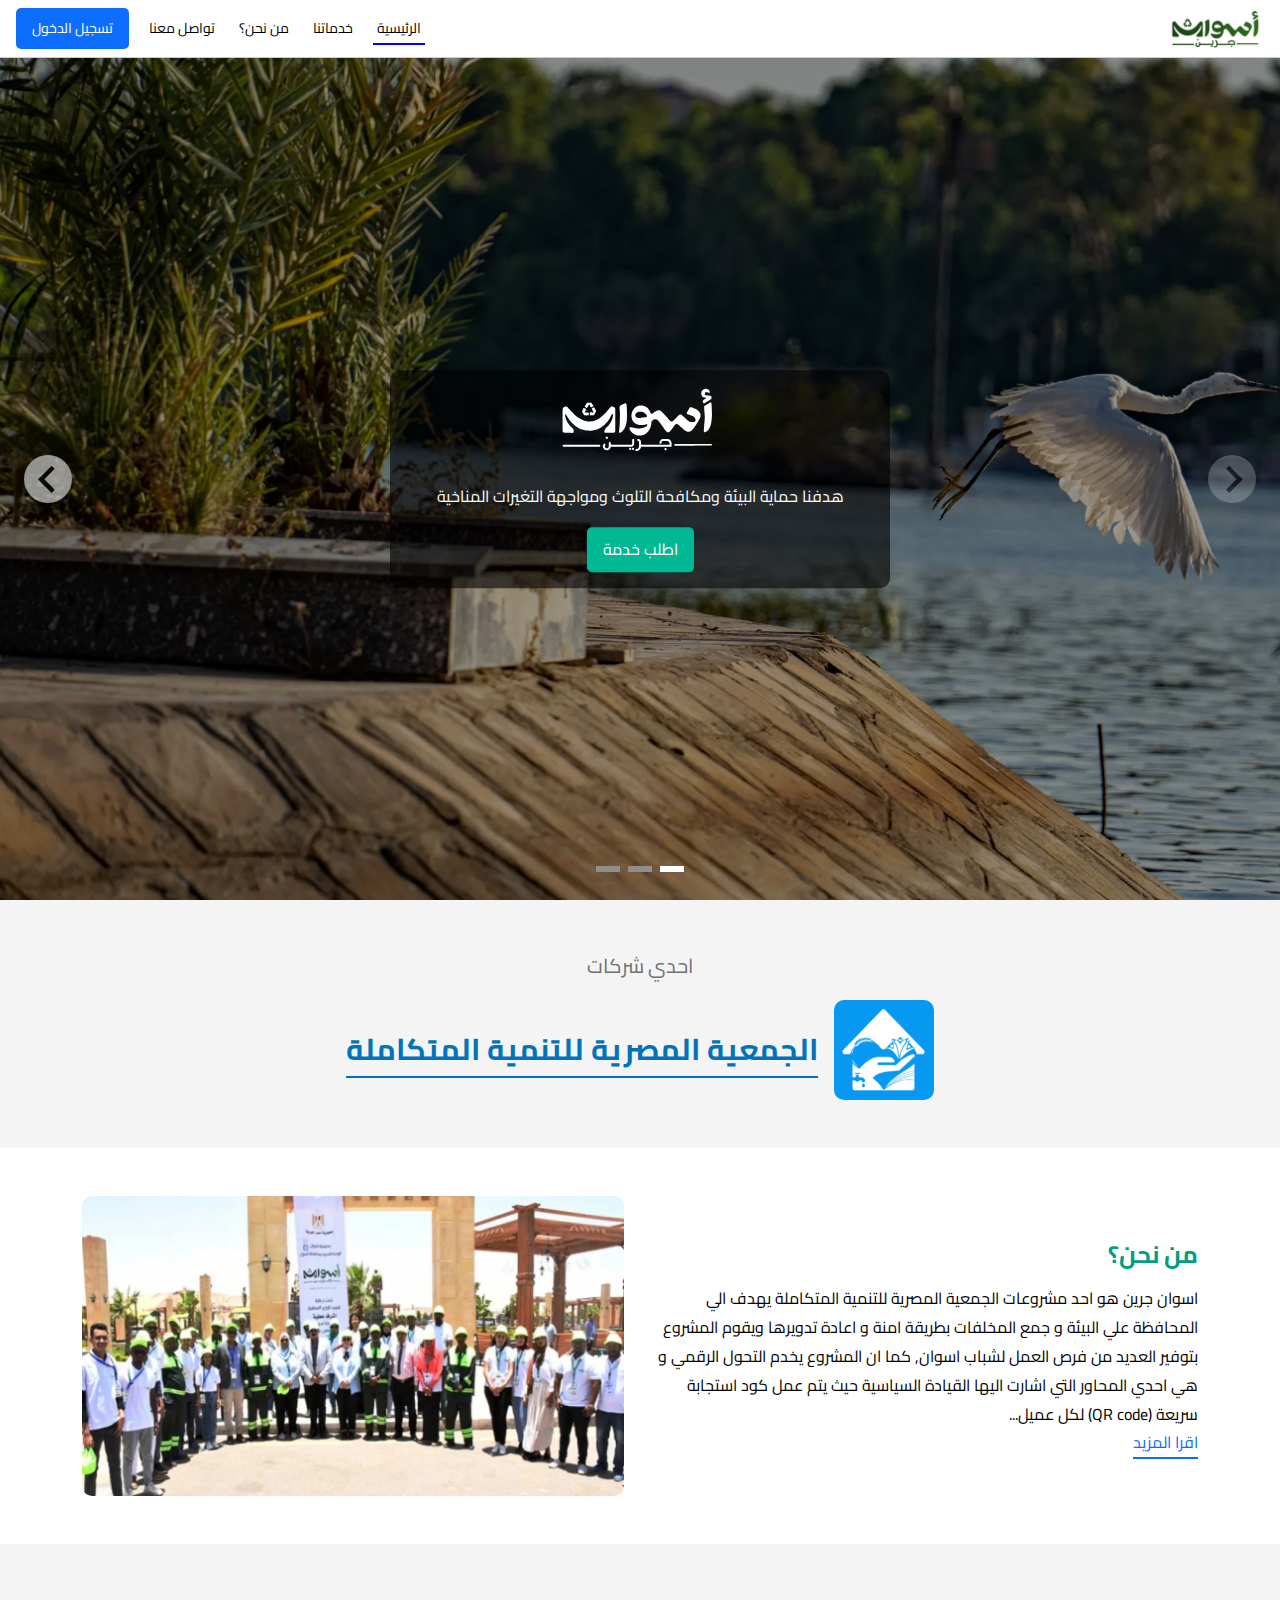
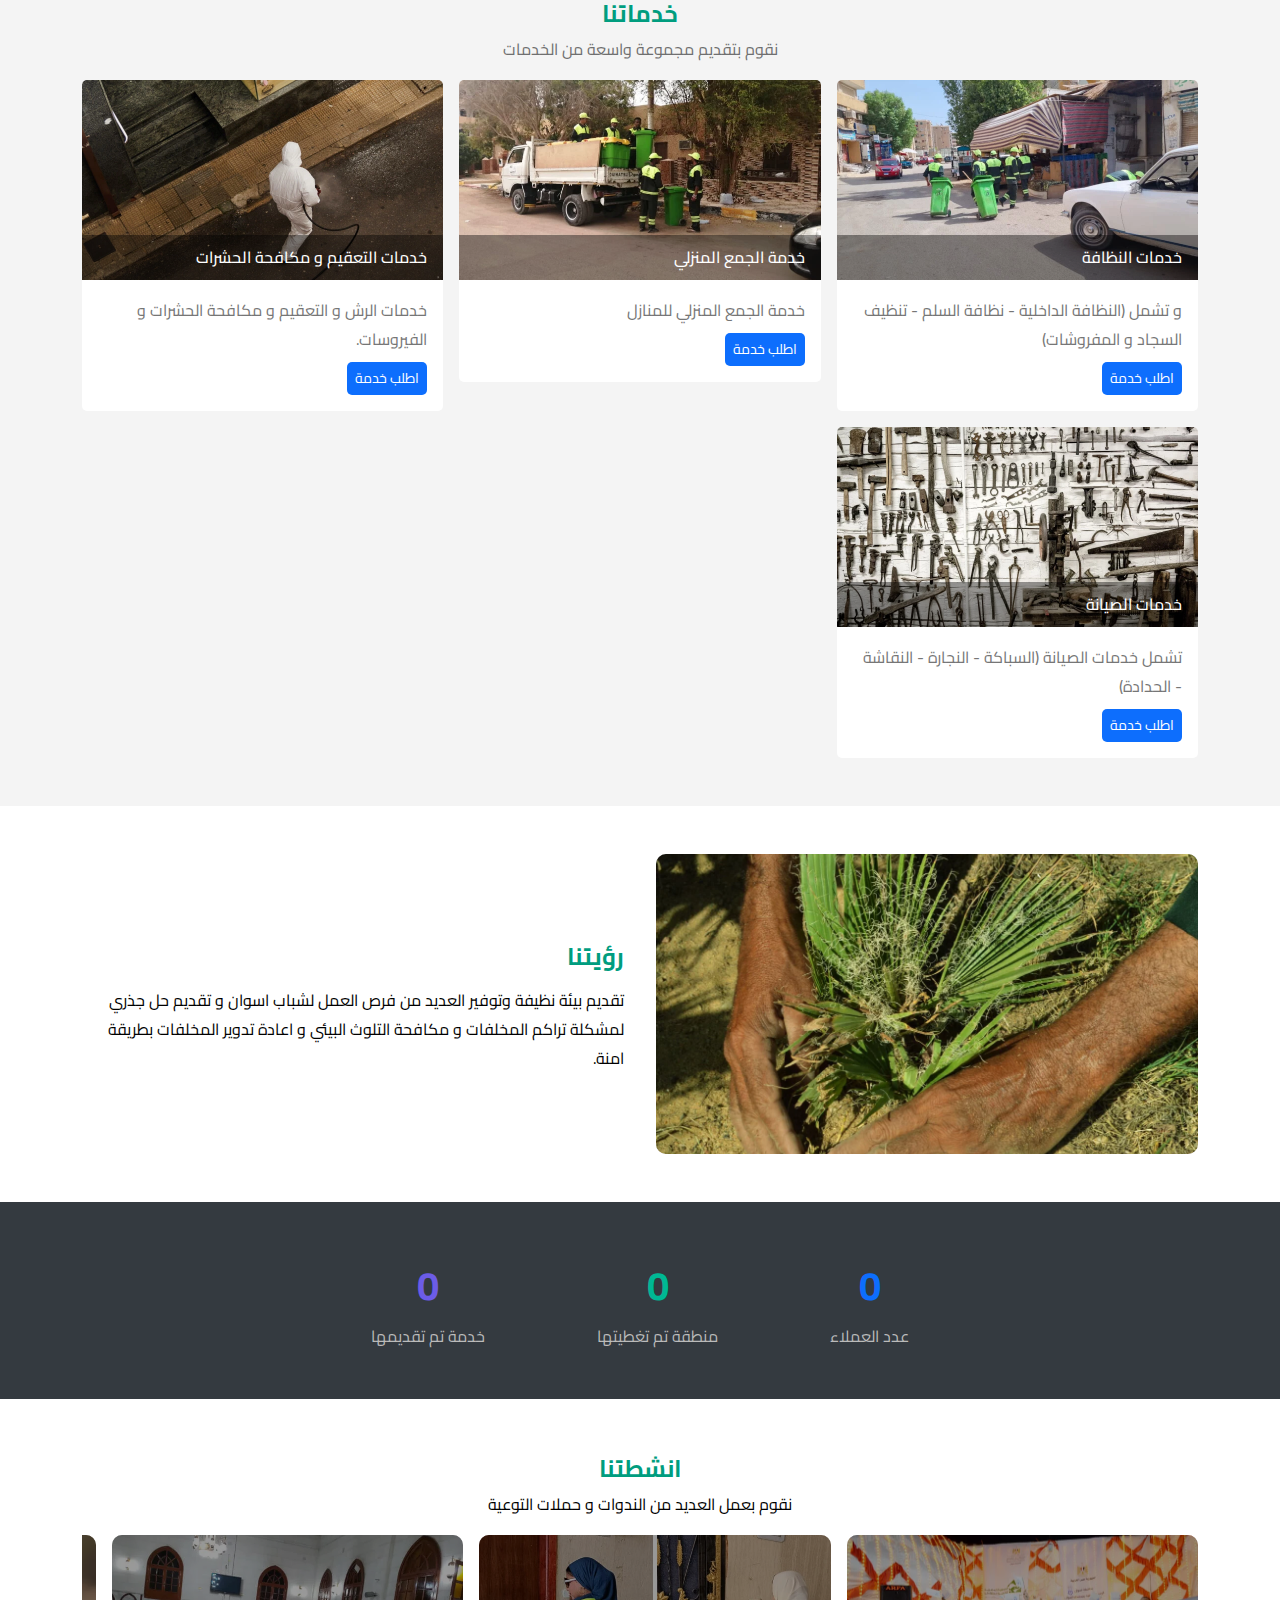
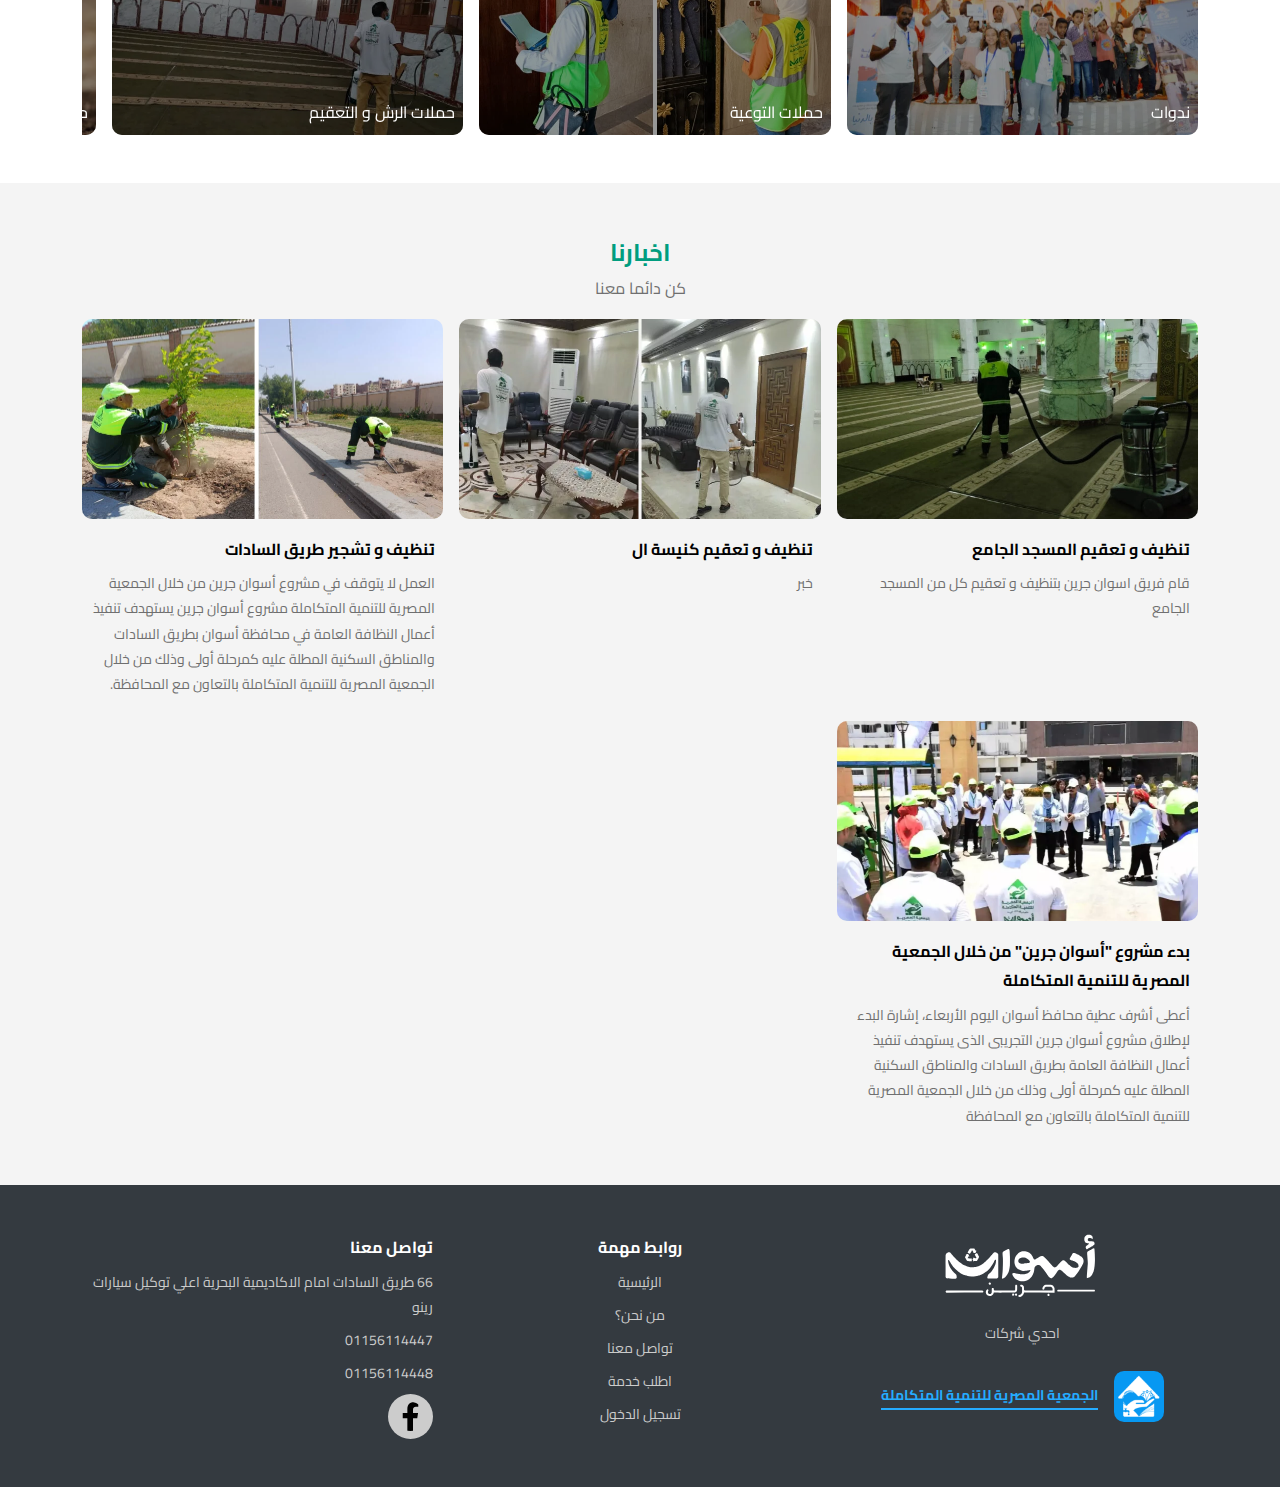
==== index.html @ b1e2aa33 "first version" ====
<!DOCTYPE html>
<html lang="en" dir="rtl">
  <head>
    <meta charset="UTF-8" />
    <meta http-equiv="X-UA-Compatible" content="IE=edge" />
    <meta name="viewport" content="width=device-width, initial-scale=1.0" />
    <meta
      name="description"
      content="احدي مشروعات الجمعية المصرية للخدمات البيئية"
    />
    <title>اسوان جرين | الصفحة الرئيسية</title>

    <link
      rel="apple-touch-icon"
      sizes="180x180"
      href="./assets/images/apple-touch-icon.png"
    />
    <link
      rel="icon"
      type="image/png"
      sizes="32x32"
      href="./assets/images/favicon-32x32.png"
    />
    <link
      rel="icon"
      type="image/png"
      sizes="16x16"
      href="./assets/images/favicon-16x16.png"
    />
    <link rel="stylesheet" href="./stylesheets/vendors/splide-core.min.css" />
    <link rel="stylesheet" href="./stylesheets/index.css" />
  </head>
  <body>
    <header class="navbar">
      <a href="index.html">
        <img class="navbar__logo" src="./assets/images/logo.png" alt="logo" />
      </a>
      <button class="nav-toggler" aria-label="navbar toggler">
        <svg
          class="nav-toggler__icon"
          xmlns="http://www.w3.org/2000/svg"
          viewBox="0 0 24 24"
        >
          <path d="M0 0h24v24H0z" fill="none" />
          <path d="M3 18h18v-2H3v2zm0-5h18v-2H3v2zm0-7v2h18V6H3z" />
        </svg>
      </button>
      <nav class="navbar__nav">
        <button class="nav__close" aria-label="navbar close">
          <svg
            xmlns="http://www.w3.org/2000/svg"
            height="24px"
            viewBox="0 0 24 24"
          >
            <path d="M0 0h24v24H0z" fill="none" />
            <path
              d="M19 6.41L17.59 5 12 10.59 6.41 5 5 6.41 10.59 12 5 17.59 6.41 19 12 13.41 17.59 19 19 17.59 13.41 12z"
            />
          </svg>
        </button>
        <section class="nav__body">
          <a class="navbar__link active" href="./index.html">الرئيسية</a>
          <a class="navbar__link" href="./our-services.html">خدماتنا</a>
          <a class="navbar__link" href="./about-us.html">من نحن؟</a>
          <a class="navbar__link" href="./contact-us.html">تواصل معنا</a>
          <a class="btn btn--blue" href="./login">تسجيل الدخول</a>
        </section>
      </nav>
    </header>

    <div class="preloader">
      <img
        class="preloader__img"
        src="./assets/images/logo--green.svg"
        alt="لوجو اسوان جرين"
      />
      <span class="spinner"></span>
    </div>

    <main class="hero-carousel splide" aria-label="Splide Basic HTML Example">
      <div class="splide__track">
        <ul class="splide__list">
          <li class="splide__slide">
            <section class="hero-carousel__item">
              <div class="overlay"></div>
              <section class="hero-carousel__caption">
                <img
                  class="logo"
                  src="./assets/images/logo.svg"
                  alt="لوجو اسوان جرين"
                />
                <p>
                  هدفنا حماية البيئة ومكافحة التلوث ومواجهة التغيرات المناخية
                </p>
                <a href="./our-services.html" class="btn btn--light-green"
                  >اطلب خدمة</a
                >
              </section>
            </section>
          </li>
          <li class="splide__slide">
            <section class="hero-carousel__item">
              <div class="overlay"></div>
              <section class="hero-carousel__caption">
                <img
                  class="logo"
                  src="./assets/images/logo.svg"
                  alt="لوجو اسوان جرين"
                />
                <p>جمع المخلفات بطريقة امنة و اعادة تدويرها</p>
                <a href="./our-services.html" class="btn btn--light-green"
                  >اطلب خدمة</a
                >
              </section>
            </section>
          </li>
          <li class="splide__slide">
            <section class="hero-carousel__item">
              <div class="overlay"></div>
              <section class="hero-carousel__caption">
                <img
                  class="logo"
                  src="./assets/images/logo.svg"
                  alt="لوجو اسوان جرين"
                />
                <p>حملات التشجير و النظافة العامة للشوارع في المحافظة</p>
                <a href="./our-services.html" class="btn btn--light-green"
                  >اطلب خدمة</a
                >
              </section>
            </section>
          </li>
        </ul>
      </div>
    </main>

    <section class="section section--grey company-owner">
      <span>احدي شركات</span>
      <a class="association" href="https://www.es4id.com/">
        <img
          class="association-logo"
          src="./assets/images/association-logo.png"
          alt="لوجو الجمعية المصرية للتنمية المتكاملة"
        />
        <h2 class="association-link">الجمعية المصرية للتنمية المتكاملة</h2>
      </a>
    </section>

    <section class="section">
      <div class="container section__grid align-start">
        <section>
          <h3 class="section-title">من نحن؟</h3>
          <p class="paragraph-section">
            اسوان جرين هو احد مشروعات الجمعية المصرية للتنمية المتكاملة يهدف الي
            المحافظة علي البيئة و جمع المخلفات بطريقة امنة و اعادة تدويرها ويقوم
            المشروع بتوفير العديد من فرص العمل لشباب اسوان, كما ان المشروع يخدم
            التحول الرقمي و هي احدي المحاور التي اشارت اليها القيادة السياسية
            حيث يتم عمل كود استجابة سريعة (QR code) لكل عميل...
          </p>

          <a class="btn--link btn-underlined--blue" href="./about-us.html"
            >اقرا المزيد</a
          >
        </section>
        <img
          class="about-us__img"
          src="./assets/images/about-us.webp"
          alt="صورة لعمال اسوان جرين"
        />
      </div>
    </section>

    <section class="section section--grey">
      <div class="container text-center">
        <section>
          <h3 class="section-title">خدماتنا</h3>
          <p>نقوم بتقديم مجموعة واسعة من الخدمات</p>
        </section>
        <section class="our-services mt-3">
          <div class="card">
            <div class="card__img-holder">
              <img
                class="card__img"
                src="./assets/images/cleaning-services.webp"
                alt="خدمات النظافة"
              />
              <span class="card__img-caption">خدمات النظافة</span>
            </div>
            <section class="card__body">
              <p class="card__text">
                و تشمل (النظافة الداخلية - نظافة السلم - تنظيف السجاد و
                المفروشات)
              </p>
              <a class="btn--sm btn--blue" href="./our-services.html"
                >اطلب خدمة</a
              >
            </section>
          </div>
          <div class="card">
            <div class="card__img-holder">
              <img
                class="card__img"
                src="./assets/images/house-collecting-service.webp"
                alt="خدمات النظافة"
              />
              <span class="card__img-caption">خدمة الجمع المنزلي</span>
            </div>
            <section class="card__body">
              <p class="card__text">خدمة الجمع المنزلي للمنازل</p>
              <a class="btn--sm btn--blue" href="./our-services.html"
                >اطلب خدمة</a
              >
            </section>
          </div>
          <div class="card">
            <div class="card__img-holder">
              <img
                class="card__img"
                src="./assets/images/disinfecting-services.webp"
                alt="خدمات التعقيم و مكافحة الحشرات"
              />
              <span class="card__img-caption"
                >خدمات التعقيم و مكافحة الحشرات</span
              >
            </div>
            <section class="card__body">
              <p class="card__text">
                خدمات الرش و التعقيم و مكافحة الحشرات و الفيروسات.
              </p>
              <a class="btn--sm btn--blue" href="./our-services.html"
                >اطلب خدمة</a
              >
            </section>
          </div>
          <div class="card">
            <div class="card__img-holder">
              <img
                class="card__img"
                src="./assets/images/maintenance-services.webp"
                alt="خدمات الصيانة"
              />
              <span class="card__img-caption">خدمات الصيانة</span>
            </div>
            <section class="card__body">
              <p class="card__text">
                تشمل خدمات الصيانة (السباكة - النجارة - النقاشة - الحدادة)
              </p>
              <a class="btn--sm btn--blue" href="./our-services.html"
                >اطلب خدمة</a
              >
            </section>
          </div>
        </section>
      </div>
    </section>

    <section class="section">
      <div class="container section__grid align-start">
        <img
          class="our-vision__image"
          src="./assets/images/our-vision.webp"
          alt="رؤيتنا"
        />
        <section>
          <h3 class="section-title">رؤيتنا</h3>
          <p class="paragraph-section">
            تقديم بيئة نظيفة وتوفير العديد من فرص العمل لشباب اسوان و تقديم حل
            جذري لمشكلة تراكم المخلفات و مكافحة التلوث البيئي و اعادة تدوير
            المخلفات بطريقة امنة.
          </p>
        </section>
      </div>
    </section>

    <section class="section stats-section">
      <div class="container stats__body">
        <section class="stats-info">
          <h4 class="stats__number c-blue" data-value="1600">0</h4>
          <span>عدد العملاء</span>
        </section>
        <section class="stats-info">
          <h4 class="stats__number c-light-green" data-value="16">0</h4>
          <span>منطقة تم تغطيتها</span>
        </section>
        <section class="stats-info">
          <h4 class="stats__number c-purple" data-value="34000">0</h4>
          <span>خدمة تم تقديمها</span>
        </section>
      </div>
    </section>

    <section class="section our-activities">
      <div class="container text-center">
        <section>
          <h3 class="section-title">انشطتنا</h3>
          <p>نقوم بعمل العديد من الندوات و حملات التوعية</p>
        </section>
        <section
          class="our-activities__slider splide mt-3"
          aria-label="Splide Basic HTML Example"
        >
          <div class="splide__track">
            <ul class="splide__list">
              <li class="splide__slide">
                <section class="our-activities__item">
                  <div class="overlay"></div>
                  <img
                    src="./assets/images/activity-1.webp"
                    alt="صورة من الندوة"
                  />
                  <p class="our-activities__caption">ندوات</p>
                </section>
              </li>

              <li class="splide__slide">
                <section class="our-activities__item">
                  <div class="overlay"></div>
                  <img
                    src="./assets/images/activity-2.webp"
                    alt="حملات التوعية"
                  />
                  <p class="our-activities__caption">حملات التوعية</p>
                </section>
              </li>
              <li class="splide__slide">
                <section class="our-activities__item">
                  <div class="overlay"></div>
                  <img
                    src="./assets/images/activity-3.webp"
                    alt="حملات الرش و التعقيم"
                  />
                  <p class="our-activities__caption">حملات الرش و التعقيم</p>
                </section>
              </li>
              <li class="splide__slide">
                <section class="our-activities__item">
                  <div class="overlay"></div>
                  <img
                    src="./assets/images/activity-4.webp"
                    alt="صورة لعمال اسوان جرين"
                  />
                  <p class="our-activities__caption">حملات التشجير</p>
                </section>
              </li>
            </ul>
          </div>
        </section>
      </div>
    </section>

    <section class="section section--grey">
      <div class="container text-center">
        <section>
          <h3 class="section-title">اخبارنا</h3>
          <p>كن دائما معنا</p>
        </section>
        <section class="our-news">
          <section class="our-news__item">
            <img
              class="our-news__img"
              src="./assets/images/news-1.webp"
              alt="تنظيف و تعقيم دور العبادة"
            />
            <section class="our-news__body">
              <h4 class="our-news__title">تنظيف و تعقيم المسجد الجامع</h4>
              <p class="our-news__text">
                قام فريق اسوان جرين بتنظيف و تعقيم كل من المسجد الجامع
              </p>
            </section>
          </section>
          <section class="our-news__item">
            <img
              class="our-news__img"
              src="./assets/images/news-2.webp"
              alt=""
            />
            <section class="our-news__body">
              <h4 class="our-news__title">تنظيف و تعقيم كنيسة ال</h4>
              <p class="our-news__text">خبر</p>
            </section>
          </section>
          <section class="our-news__item">
            <img
              class="our-news__img"
              src="./assets/images/news-3.webp"
              alt="تشجير طريق السادات"
            />
            <section class="our-news__body">
              <h4 class="our-news__title">تنظيف و تشجير طريق السادات</h4>
              <p class="our-news__text">
                العمل لا يتوقف في مشروع أسوان جرين من خلال الجمعية المصرية
                للتنمية المتكاملة مشروع أسوان جرين يستهدف تنفيذ أعمال النظافة
                العامة في محافظة أسوان بطريق السادات والمناطق السكنية المطلة
                عليه كمرحلة أولى وذلك من خلال الجمعية المصرية للتنمية المتكاملة
                بالتعاون مع المحافظة.
              </p>
            </section>
          </section>

          <section class="our-news__item">
            <img
              class="our-news__img"
              src="./assets/images/news-4.webp"
              alt=""
            />
            <section class="our-news__body">
              <h4 class="our-news__title">
                بدء مشروع "أسوان جرين" من خلال الجمعية المصرية للتنمية المتكاملة
              </h4>
              <p class="our-news__text">
                أعطى أشرف عطية محافظ أسوان اليوم الأربعاء، إشارة البدء لإطلاق
                مشروع أسوان جرين التجريبى الذى يستهدف تنفيذ أعمال النظافة العامة
                بطريق السادات والمناطق السكنية المطلة عليه كمرحلة أولى وذلك من
                خلال الجمعية المصرية للتنمية المتكاملة بالتعاون مع المحافظة
              </p>
            </section>
          </section>
        </section>
      </div>
    </section>

    <footer class="section footer">
      <div class="footer__section container">
        <section class="footer__column text-center">
          <div>
            <img
              class="logo"
              src="./assets/images/logo.svg"
              alt="لوجو الموقع"
            />
          </div>
          <p>احدي شركات</p>
          <a class="association" href="https://www.es4id.com/">
            <img
              class="association-logo--sm"
              src="./assets/images/association-logo.png"
              alt="association logo"
            />
            <h4 class="association-link footer__association-link">
              الجمعية المصرية للتنمية المتكاملة
            </h4>
          </a>
        </section>

        <section class="footer__column footer__sitemap">
          <h4 class="footer__title">روابط مهمة</h4>
          <a class="sitemap__item" href="./index.html">الرئيسية</a>
          <a class="sitemap__item" href="./about-us.html">من نحن؟</a>
          <a class="sitemap__item" href="./contact-us.html">تواصل معنا</a>
          <a class="sitemap__item" href="./register.html">اطلب خدمة</a>
          <a class="sitemap__item" href="./login">تسجيل الدخول</a>
        </section>

        <section class="footer__column">
          <h4 class="footer__title">تواصل معنا</h4>

          <p>66 طريق السادات امام الاكاديمية البحرية اعلي توكيل سيارات رينو</p>
          <p>01156114447</p>
          <p>01156114448</p>
          <section class="flex gap-3">
            <a href="https://web.facebook.com/es4id" aria-label="صفحة الفيسبوك"
              ><img
                class="footer__social-icon"
                src="./assets/icons/facebook-f.svg"
                alt="لينك صفحة الفيس"
            /></a>
          </section>
        </section>
      </div>
    </footer>

    <script defer type="module" src="./scripts/splide.min.js"></script>
    <script defer type="module" src="./scripts/main.js"></script>
    <script defer src="./scripts/global.js"></script>
  </body>
</html>
---- stylesheets/index.css ----
/*! normalize.css v8.0.1 | MIT License | github.com/necolas/normalize.css */html{line-height:1.15;-webkit-text-size-adjust:100%}body{margin:0}main{display:block}h1{font-size:2em;margin:0.67em 0}hr{-webkit-box-sizing:content-box;box-sizing:content-box;height:0;overflow:visible}pre{font-family:monospace,monospace;font-size:1em}a{background-color:transparent}abbr[title]{border-bottom:none;text-decoration:underline;-webkit-text-decoration:underline dotted;text-decoration:underline dotted}b,strong{font-weight:bolder}code,kbd,samp{font-family:monospace,monospace;font-size:1em}small{font-size:80%}sub,sup{font-size:75%;line-height:0;position:relative;vertical-align:baseline}sub{bottom:-0.25em}sup{top:-0.5em}img{border-style:none}button,input,optgroup,select,textarea{font-family:inherit;font-size:100%;line-height:1.15;margin:0}button,input{overflow:visible}button,select{text-transform:none}[type=button],[type=reset],[type=submit],button{-webkit-appearance:button}[type=button]::-moz-focus-inner,[type=reset]::-moz-focus-inner,[type=submit]::-moz-focus-inner,button::-moz-focus-inner{border-style:none;padding:0}[type=button]:-moz-focusring,[type=reset]:-moz-focusring,[type=submit]:-moz-focusring,button:-moz-focusring{outline:1px dotted ButtonText}fieldset{padding:0.35em 0.75em 0.625em}legend{-webkit-box-sizing:border-box;box-sizing:border-box;color:inherit;display:table;max-width:100%;padding:0;white-space:normal}progress{vertical-align:baseline}textarea{overflow:auto}[type=checkbox],[type=radio]{-webkit-box-sizing:border-box;box-sizing:border-box;padding:0}[type=number]::-webkit-inner-spin-button,[type=number]::-webkit-outer-spin-button{height:auto}[type=search]{-webkit-appearance:textfield;outline-offset:-2px}[type=search]::-webkit-search-decoration{-webkit-appearance:none}::-webkit-file-upload-button{-webkit-appearance:button;font:inherit}details{display:block}summary{display:list-item}template{display:none}[hidden]{display:none}@font-face{font-family:"Cairo";src:url("../../assets/fonts/Cairo-Regular.ttf");font-weight:400;font-display:swap}@font-face{font-family:"Cairo";src:url("../../assets/fonts/Cairo-Medium.ttf");font-weight:500;font-display:swap}@font-face{font-family:"Cairo";src:url("../../assets/fonts/Cairo-Bold.ttf");font-weight:700;font-display:swap}:root{--s1:0.25rem;--s2:0.5rem;--s3:1rem;--s4:1.5rem;--s5:2rem;--s6:3rem;--bRadius1:5px;--bRadius2:10px;--fs1:12px;--fs2:14px;--fs3:16px;--fs4:20px;--fs5:24px;--fs6:32px;--borderColor:#d9d9d9;--lineColor:#e8e8e8;--secondary:#767676;--grey-100:#f4f4f4;--grey-200:#e8e8e8;--grey-400:#bbb;--light-green:#00b894;--green:#2f6a20;--green-disabled:#80dbc9;--warning:#ffc107;--red:#dc3545;--blue:#0d6efd;--blue-disabled:#81b2f9;--purple:#6c5ce7;--light-blue:#ddebff;--foreground:#fff;--dark:#343a40;--box-shadow1:rgba(50,50,93,0.25) 0px 2px 5px -1px,rgba(0,0,0,0.3) 0px 1px 3px -1px}*{padding:0;margin:0;-webkit-box-sizing:border-box;box-sizing:border-box;font-family:"Cairo",sans-serif;scroll-behavior:smooth}html{line-height:1.8}body{background-color:#f5f5f5}input,select,textarea{padding:var(--s2);font-size:var(--fs3);border:1px solid var(--borderColor);border-radius:var(--bRadius1);resize:none;color:inherit}select{padding:0}select:focus-visible{outline:none}button{border:none;background-color:inherit}button:focus,input:focus{outline:none;-webkit-box-shadow:rgba(3,214,107,0.3) 0px 0px 0px 2px;box-shadow:rgba(3,214,107,0.3) 0px 0px 0px 2px}button:not(:disabled){cursor:pointer}a{display:inline-block;color:inherit;text-decoration:none}ul{list-style:none}ol{padding-left:30px;padding-right:30px}svg{vertical-align:middle;pointer-events:none}img{vertical-align:bottom;width:100%;height:100%;-o-object-fit:cover;object-fit:cover}.navbar{display:-webkit-box;display:-ms-flexbox;display:flex;-webkit-box-pack:justify;-ms-flex-pack:justify;justify-content:space-between;-webkit-box-align:center;-ms-flex-align:center;align-items:center;padding:var(--s2) var(--s3);border-bottom:1px solid #ccc;background-color:#fff;font-size:var(--fs2)}.navbar__logo{width:96px;height:40px;vertical-align:bottom}.nav-toggler{display:none;width:36px}.nav__body{display:-webkit-box;display:-ms-flexbox;display:flex;-webkit-box-align:center;-ms-flex-align:center;align-items:center;gap:var(--s3)}.nav__close{display:none;width:100%;text-align:left}.navbar__link{position:relative;padding:var(--s1)}.navbar__link:after{content:"";position:absolute;bottom:0;right:0;width:0;height:2px;background-color:blue;-webkit-transition:all 0.35s;transition:all 0.35s}.navbar__link.active:after,.navbar__link:hover:after{width:100%}@media (max-width:767px){.nav-toggler{display:block}}.btn{padding:var(--s2) var(--s3);border-radius:var(--bRadius1)}.btn--sm{padding:var(--s1) var(--s2);border-radius:var(--bRadius1);font-size:var(--fs2)}.btn--secondary{background-color:var(--grey-200);color:var(--secondary)}.btn--light-green{background-color:var(--light-green);color:#fff}.btn--green{background-color:var(--green);color:#fff}.btn--green.btn--loading{opacity:0.5}.btn--green-disabled{background-color:var(--green-disabled)}.btn--blue{background-color:var(--blue);color:#fff}.btn--blue-disabled{background-color:var(--blue-disabled);color:#fff}.btn-underlined--blue{border-bottom:2px solid var(--blue);color:var(--blue)}.btn--link{color:var(--blue)}.btn-link--sec{color:var(--secondary);padding-bottom:var(--s2)}.container,.container-fluid,.container-lg,.container-md,.container-sm,.container-xl,.container-xxl{width:100%;padding-right:var(--bs-gutter-x,0.75rem);padding-left:var(--bs-gutter-x,0.75rem);margin-right:auto;margin-left:auto}@media (min-width:576px){.container,.container-sm{max-width:540px}}@media (min-width:768px){.container,.container-md,.container-sm{max-width:720px}}@media (min-width:992px){.container,.container-lg,.container-md,.container-sm{max-width:960px}}@media (min-width:1200px){.container,.container-lg,.container-md,.container-sm,.container-xl{max-width:1140px}}@media (min-width:1400px){.container,.container-lg,.container-md,.container-sm,.container-xl,.container-xxl{max-width:1320px}}.card{overflow:hidden;border-radius:var(--bRadius1);background-color:#fff;text-align:right}.card__img-holder{position:relative;height:200px}.card__img{position:absolute;width:100%;height:100%}.card__img-caption{position:absolute;bottom:0;left:0;width:100%;padding:var(--s2) var(--s3);background-color:rgba(0,0,0,0.4);color:#fff;font-size:var(--fs3);font-weight:500}.card__body{display:-webkit-box;display:-ms-flexbox;display:flex;-webkit-box-orient:vertical;-webkit-box-direction:normal;-ms-flex-direction:column;flex-direction:column;-webkit-box-pack:justify;-ms-flex-pack:justify;justify-content:space-between;-webkit-box-align:start;-ms-flex-align:start;align-items:flex-start;row-gap:var(--s2);padding:var(--s3)}.card__text{color:var(--secondary);font-size:var(--fs3)}.overlay{position:absolute;top:0;left:0;z-index:5;width:100%;height:100%;background-color:rgba(0,0,0,0.4)}.form{display:-webkit-box;display:-ms-flexbox;display:flex;-webkit-box-orient:vertical;-webkit-box-direction:normal;-ms-flex-direction:column;flex-direction:column;-webkit-box-align:start;-ms-flex-align:start;align-items:flex-start;row-gap:var(--s3);z-index:2;max-width:400px;padding:var(--s3);border-radius:var(--bRadius1);margin:auto;background-color:#fff}.form__img{width:120px;height:50px}.form__group--inline{display:-webkit-box;display:-ms-flexbox;display:flex;-webkit-box-align:start;-ms-flex-align:start;align-items:flex-start;gap:var(--s2);width:100%}.form__group{display:-webkit-box;display:-ms-flexbox;display:flex;-webkit-box-orient:vertical;-webkit-box-direction:normal;-ms-flex-direction:column;flex-direction:column;row-gap:var(--s2);width:100%;min-width:100px}.form__link{color:var(--secondary);font-size:var(--fs2)}.form__label{color:var(--secondary);font-size:var(--fs3)}.form__validation-msg{display:none;color:var(--red);font-size:var(--fs1)}input[data-invalid=true]~.form__validation-msg{display:block}.contact-us__form{display:-webkit-box;display:-ms-flexbox;display:flex;-webkit-box-orient:vertical;-webkit-box-direction:normal;-ms-flex-direction:column;flex-direction:column;row-gap:var(--s3);max-width:400px;padding:var(--s3);border-radius:var(--bRadius1)}.link{color:var(--blue)}.link:hover{text-decoration:underline}.fs-1{font-size:var(--fs1)}.gap-1{gap:var(--s1)}.mt-1{margin-top:var(--s1)}.fs-2{font-size:var(--fs2)}.gap-2{gap:var(--s2)}.mt-2{margin-top:var(--s2)}.fs-3{font-size:var(--fs3)}.gap-3{gap:var(--s3)}.mt-3{margin-top:var(--s3)}.fs-4{font-size:var(--fs4)}.gap-4{gap:var(--s4)}.mt-4{margin-top:var(--s4)}.fs-5{font-size:var(--fs5)}.gap-5{gap:var(--s5)}.mt-5{margin-top:var(--s5)}.fs-6{font-size:var(--fs6)}.gap-6{gap:var(--s6)}.mt-6{margin-top:var(--s6)}.small{font-size:var(--fs2)}.hidden{display:none}.text--secondary{color:var(--secondary)}.flex{display:-webkit-box;display:-ms-flexbox;display:flex}.justify-center{-webkit-box-pack:center;-ms-flex-pack:center;justify-content:center}.align-start{-webkit-box-align:start;-ms-flex-align:start;align-items:flex-start}.align-center{-webkit-box-align:center;-ms-flex-align:center;align-items:center}.text-center{text-align:center}.w-50{width:50%}.c-blue{color:var(--blue)}.c-light-green{color:var(--light-green)}.c-purple{color:var(--purple)}.splide__arrow{font-size:24px}.splide__pagination{position:absolute;bottom:24px;left:0;width:100%}.splide__pagination__page{width:24px;height:6px;border-radius:0;margin:4px;background-color:#938d87}.splide__pagination__page.is-active{-webkit-transform:none;transform:none;background-color:#fff}.hero-carousel__item{height:calc(100vh - 58px);background-size:cover}.splide__slide:first-of-type .hero-carousel__item{background-image:url("../assets/images/hero-image-1.webp")}.splide__slide:nth-of-type(2) .hero-carousel__item{background-image:url("../assets/images/hero-image-2.webp")}.splide__slide:nth-of-type(3) .hero-carousel__item{background-image:url("../assets/images/hero-image-3.webp")}.preloader{position:fixed;top:0;left:0;z-index:3;display:-webkit-box;display:-ms-flexbox;display:flex;-webkit-box-orient:vertical;-webkit-box-direction:normal;-ms-flex-direction:column;flex-direction:column;-webkit-box-pack:center;-ms-flex-pack:center;justify-content:center;-webkit-box-align:center;-ms-flex-align:center;align-items:center;width:100%;height:100%;background-color:#fff}.preloader__img{width:160px;height:80px}.spinner{display:block;width:24px;height:24px;border-width:2px;border-style:solid;border-color:var(--green) transparent;border-radius:50%;margin-top:var(--s3);-webkit-animation:spin 1s infinite linear;animation:spin 1s infinite linear}@-webkit-keyframes spin{0%{-webkit-transform:rotate(0);transform:rotate(0)}to{-webkit-transform:rotate(360deg);transform:rotate(360deg)}}@keyframes spin{0%{-webkit-transform:rotate(0);transform:rotate(0)}to{-webkit-transform:rotate(360deg);transform:rotate(360deg)}}.hero-carousel__caption{position:absolute;top:50%;left:50%;-webkit-transform:translate(-50%,-50%);transform:translate(-50%,-50%);display:-webkit-box;display:-ms-flexbox;display:flex;-webkit-box-orient:vertical;-webkit-box-direction:normal;-ms-flex-direction:column;flex-direction:column;-webkit-box-align:center;-ms-flex-align:center;align-items:center;gap:var(--s3);z-index:10;width:500px;max-width:90%;padding:var(--s3);border-radius:var(--bRadius2);background-color:rgba(0,0,0,0.6);color:#fff;font-size:var(--fs3);text-align:center}.section{padding-top:var(--s6);padding-bottom:var(--s6);background-color:#fff;font-size:var(--fs3)}.section__grid{display:-ms-grid;display:grid;-ms-grid-columns:1fr var(--s5) 1fr;grid-template-columns:repeat(2,1fr);-webkit-box-align:center;-ms-flex-align:center;align-items:center;gap:var(--s5)}.section--grey{background-color:var(--grey-100);color:#6f6f6f}.section-title{font-size:var(--fs5);color:#009d7f}.paragraph-section{display:-webkit-box;display:-ms-flexbox;display:flex;-webkit-box-orient:vertical;-webkit-box-direction:normal;-ms-flex-direction:column;flex-direction:column;gap:var(--s4);margin-top:var(--s2)}.company-owner{display:-webkit-box;display:-ms-flexbox;display:flex;-webkit-box-pack:center;-ms-flex-pack:center;justify-content:center;-webkit-box-orient:vertical;-webkit-box-direction:normal;-ms-flex-direction:column;flex-direction:column;-webkit-box-align:center;-ms-flex-align:center;align-items:center;gap:var(--s3);font-size:var(--fs4)}.association{display:-webkit-box;display:-ms-flexbox;display:flex;-webkit-box-align:center;-ms-flex-align:center;align-items:center;margin:auto}.association-logo{width:100px;height:100px;padding:var(--s2);border-radius:var(--bRadius2);background-color:#0798f2;-o-object-fit:cover;object-fit:cover}.association-link{display:inline-block;margin-right:var(--s3);border-bottom:2px solid #0073ba;color:#0073ba}.about-us__images{display:-webkit-box;display:-ms-flexbox;display:flex;gap:var(--s3)}.about-us__img{display:block;height:300px;-o-object-fit:cover;object-fit:cover;border-radius:var(--bRadius2);background-color:var(--grey-100)}.our-vision__image{height:300px;border-radius:var(--bRadius2);background-color:#ccc}.our-services{display:-ms-grid;display:grid;grid-template-columns:repeat(auto-fill,minmax(270px,1fr));-webkit-box-align:start;-ms-flex-align:start;align-items:flex-start;gap:var(--s3)}.stats-section{text-align:center;background-color:var(--dark);color:var(--grey-400)}.stats__body{display:-webkit-box;display:-ms-flexbox;display:flex;-webkit-box-pack:center;-ms-flex-pack:center;justify-content:center;-ms-flex-wrap:wrap;flex-wrap:wrap;gap:7rem}.stats__number{font-size:2.5rem}.our-activities__item{position:relative;overflow:hidden;height:200px;border-radius:var(--bRadius2);background-color:#ccc}.our-activities__caption{position:absolute;bottom:0;left:0;z-index:10;width:100%;padding:var(--s2);color:#fff;text-align:right}.our-activities__slider .splide__track{padding-left:30px!important}.our-news{display:-ms-grid;display:grid;grid-template-columns:repeat(auto-fill,minmax(280px,1fr));-webkit-box-pack:center;-ms-flex-pack:center;justify-content:center;gap:var(--s3);margin-top:var(--s3);text-align:right}.our-news__img{height:200px;border-radius:var(--bRadius2)}.our-news__body{padding:var(--s2)}.our-news__title{padding-top:var(--s2);padding-bottom:var(--s2);color:#000;font-weight:bold}.our-news__text{font-size:var(--fs2)}.footer{background-color:var(--dark);color:#ccc;font-size:var(--fs2)}.footer__title{color:#fff;font-size:var(--fs3)}.footer__section{display:-ms-grid;display:grid;grid-template-columns:repeat(auto-fit,minmax(250px,1fr));gap:2rem}.footer__column{display:-webkit-box;display:-ms-flexbox;display:flex;-webkit-box-orient:vertical;-webkit-box-direction:normal;-ms-flex-direction:column;flex-direction:column;gap:var(--s2)}.footer__association-link{border-bottom:2px solid #25acff;color:#25acff}.footer__sitemap{-webkit-box-align:center;-ms-flex-align:center;align-items:center}.sitemap__item:hover{color:#fff}.footer__social-icon{width:45px;height:45px;padding:var(--s2);border-radius:50%;background-color:#ccc;color:#000}.logo{width:180px;height:80px}.association-logo--sm{width:50px;padding:var(--s1);border-radius:var(--bRadius2);background-color:#0798f2}.contact-us{max-width:400px;margin:auto}.contact-us__info{display:-webkit-box;display:-ms-flexbox;display:flex;-webkit-box-orient:vertical;-webkit-box-direction:normal;-ms-flex-direction:column;flex-direction:column;gap:var(--s3)}.services-holder{display:-ms-grid;display:grid;grid-template-columns:repeat(auto-fill,minmax(200px,1fr));gap:var(--s3)}.services-holder__service{display:block;padding:var(--s3);border-radius:var(--bRadius2);background-color:var(--green);color:#fff;text-align:center}.services-holder__icon{width:65px;height:65px;margin-bottom:var(--s3)}.success-message{max-width:400px;padding:var(--s3);border-radius:var(--bRadius2);margin:auto;background-color:#fff;text-align:center}@media (max-width:992px){.about-us__img,.our-activities__item,.our-vision__image{height:200px}}@media (max-width:767px){:root{--fs3:14px;--fs4:16px;--fs5:20px}.navbar__nav{position:fixed;top:0;left:0;-webkit-transform:translateX(-100%);transform:translateX(-100%);z-index:8;width:300px;max-width:80%;padding:var(--s3);background-color:#fff;-webkit-transition:all 0.5s;transition:all 0.5s}.nav__close{display:block}.nav__body{-webkit-box-orient:vertical;-webkit-box-direction:normal;-ms-flex-direction:column;flex-direction:column;height:100vh}.navbar__nav.active{-webkit-transform:translateX(0);transform:translateX(0)}.navbar__link{width:100%}.section{padding-top:var(--s3);padding-bottom:var(--s3)}.section__grid{-ms-grid-columns:1fr;grid-template-columns:1fr;gap:var(--s5)}.association{font-size:var(--fs2)}.association-logo{width:58px;height:58px}.association-link{margin-right:var(--s2);font-size:var(--fs2)}.about-us__images{gap:var(--s2)}.our-services{-ms-flex-wrap:wrap;flex-wrap:wrap}.stats__body{-webkit-box-orient:vertical;-webkit-box-direction:normal;-ms-flex-direction:column;flex-direction:column;gap:3rem}.stats__number{font-size:30px}.our-activities__slider .splide__track,.our-news__slider .splide__track{padding-left:20px!important}.about-us__img,.our-activities__item,.our-vision__image{height:200px}.footer__section{-webkit-box-align:center;-ms-flex-align:center;align-items:center;-webkit-box-orient:vertical;-webkit-box-direction:normal;-ms-flex-direction:column;flex-direction:column;gap:2rem;text-align:center}.footer__column{-webkit-box-align:center;-ms-flex-align:center;align-items:center}}@media (max-width:576px){.about-us__img,.our-activities__item,.our-news__img,.our-vision__image{height:180px}}
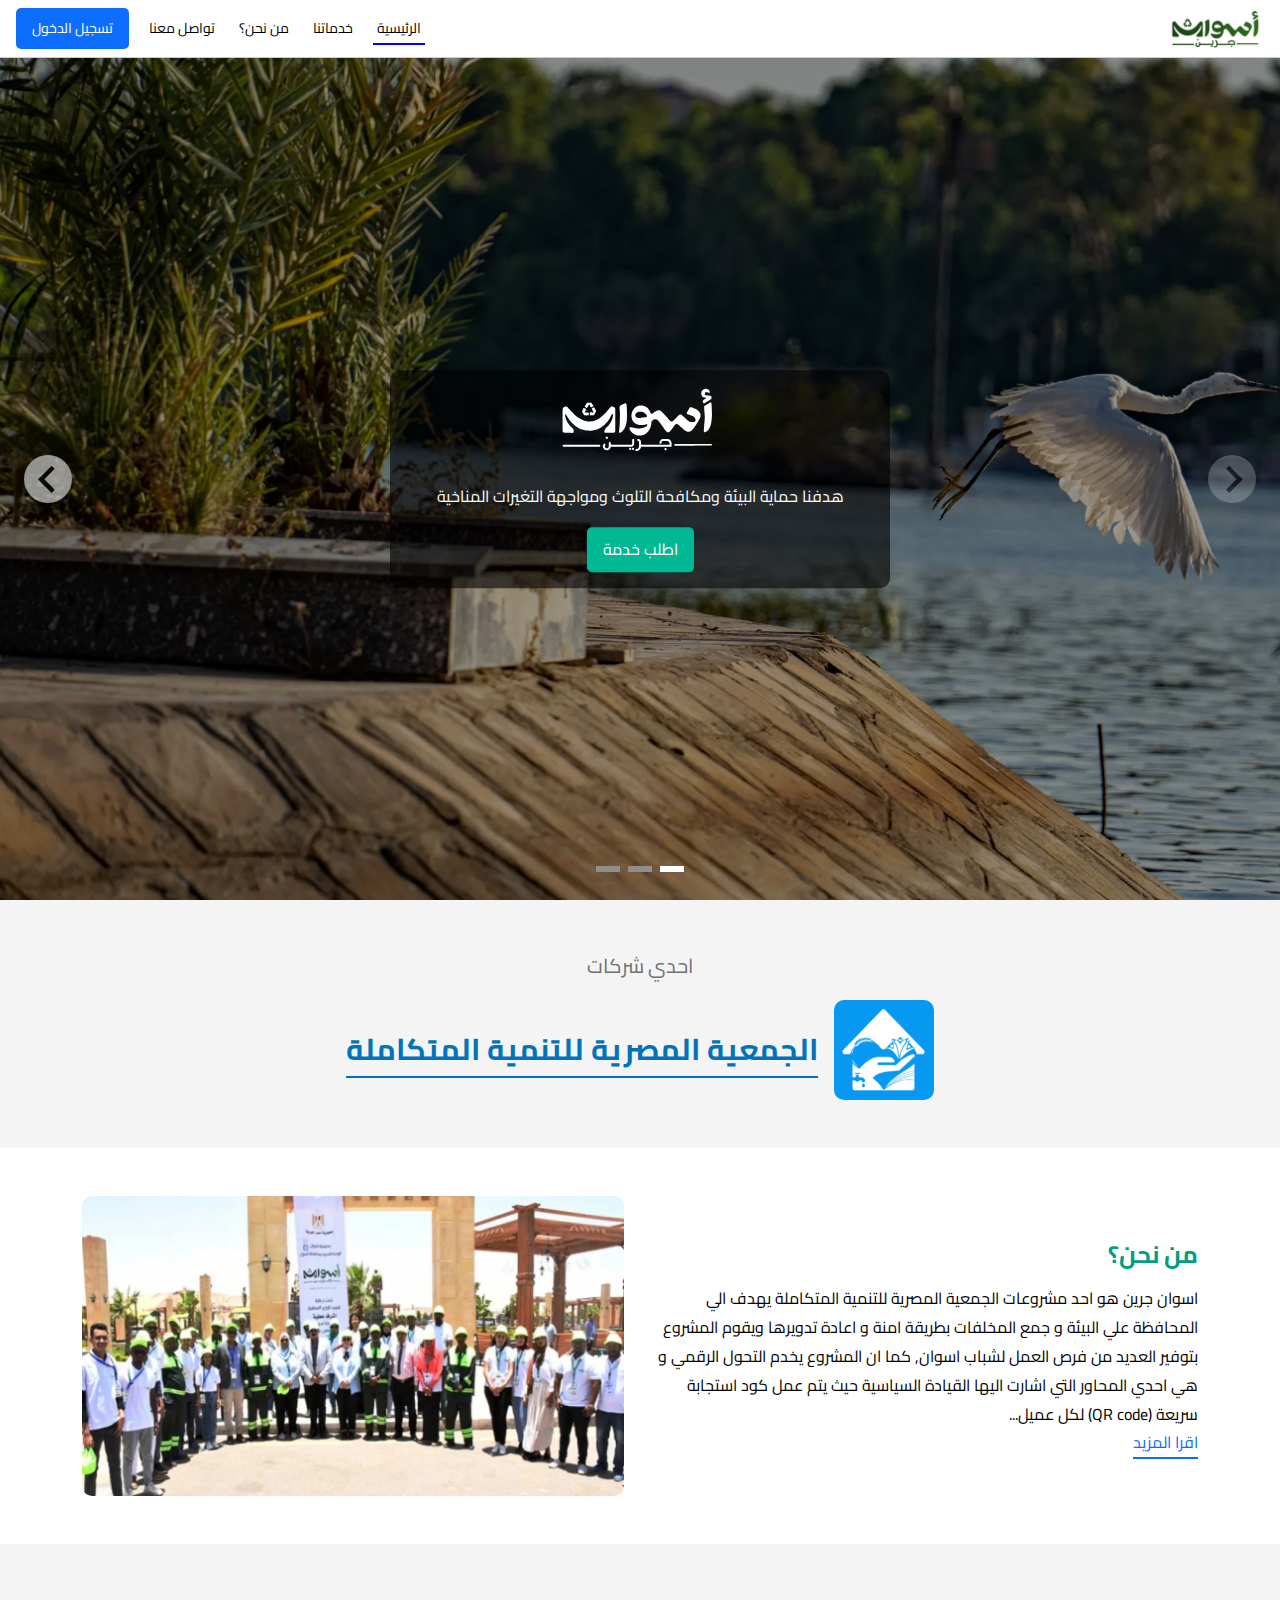
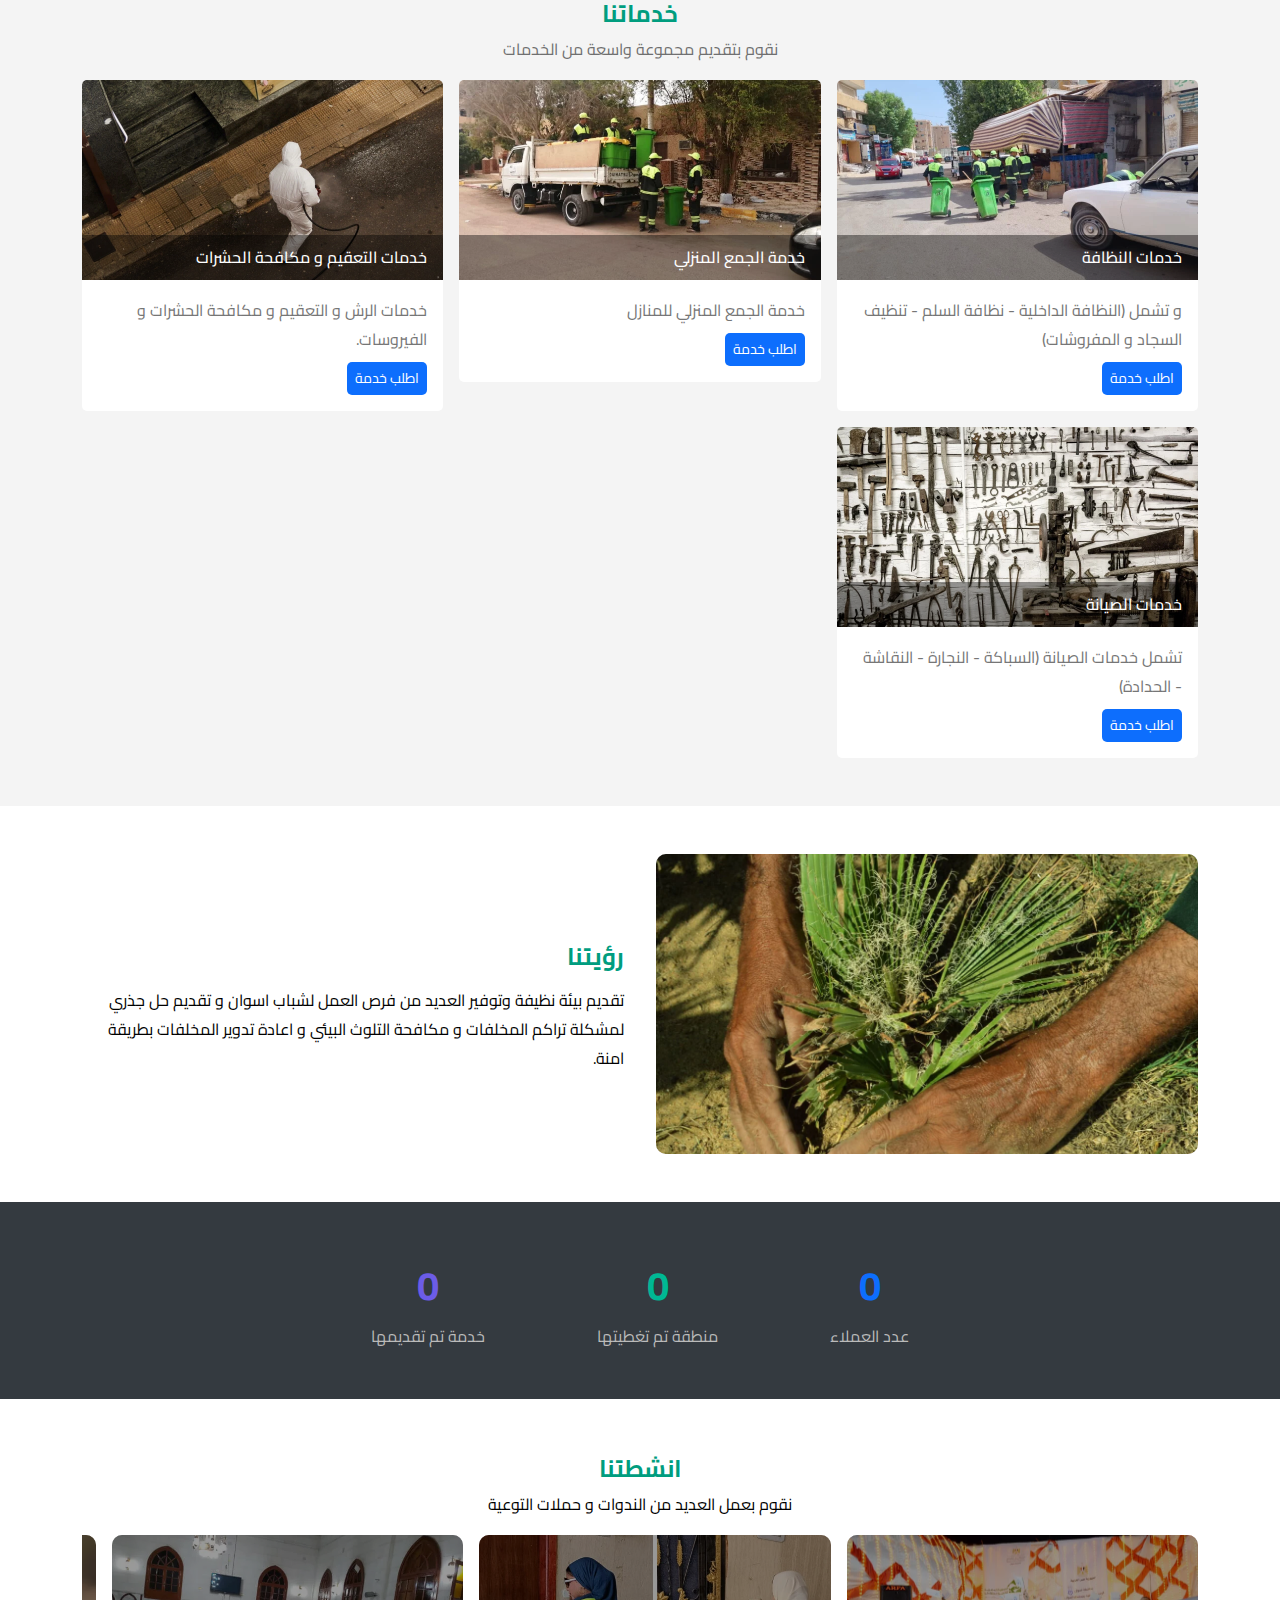
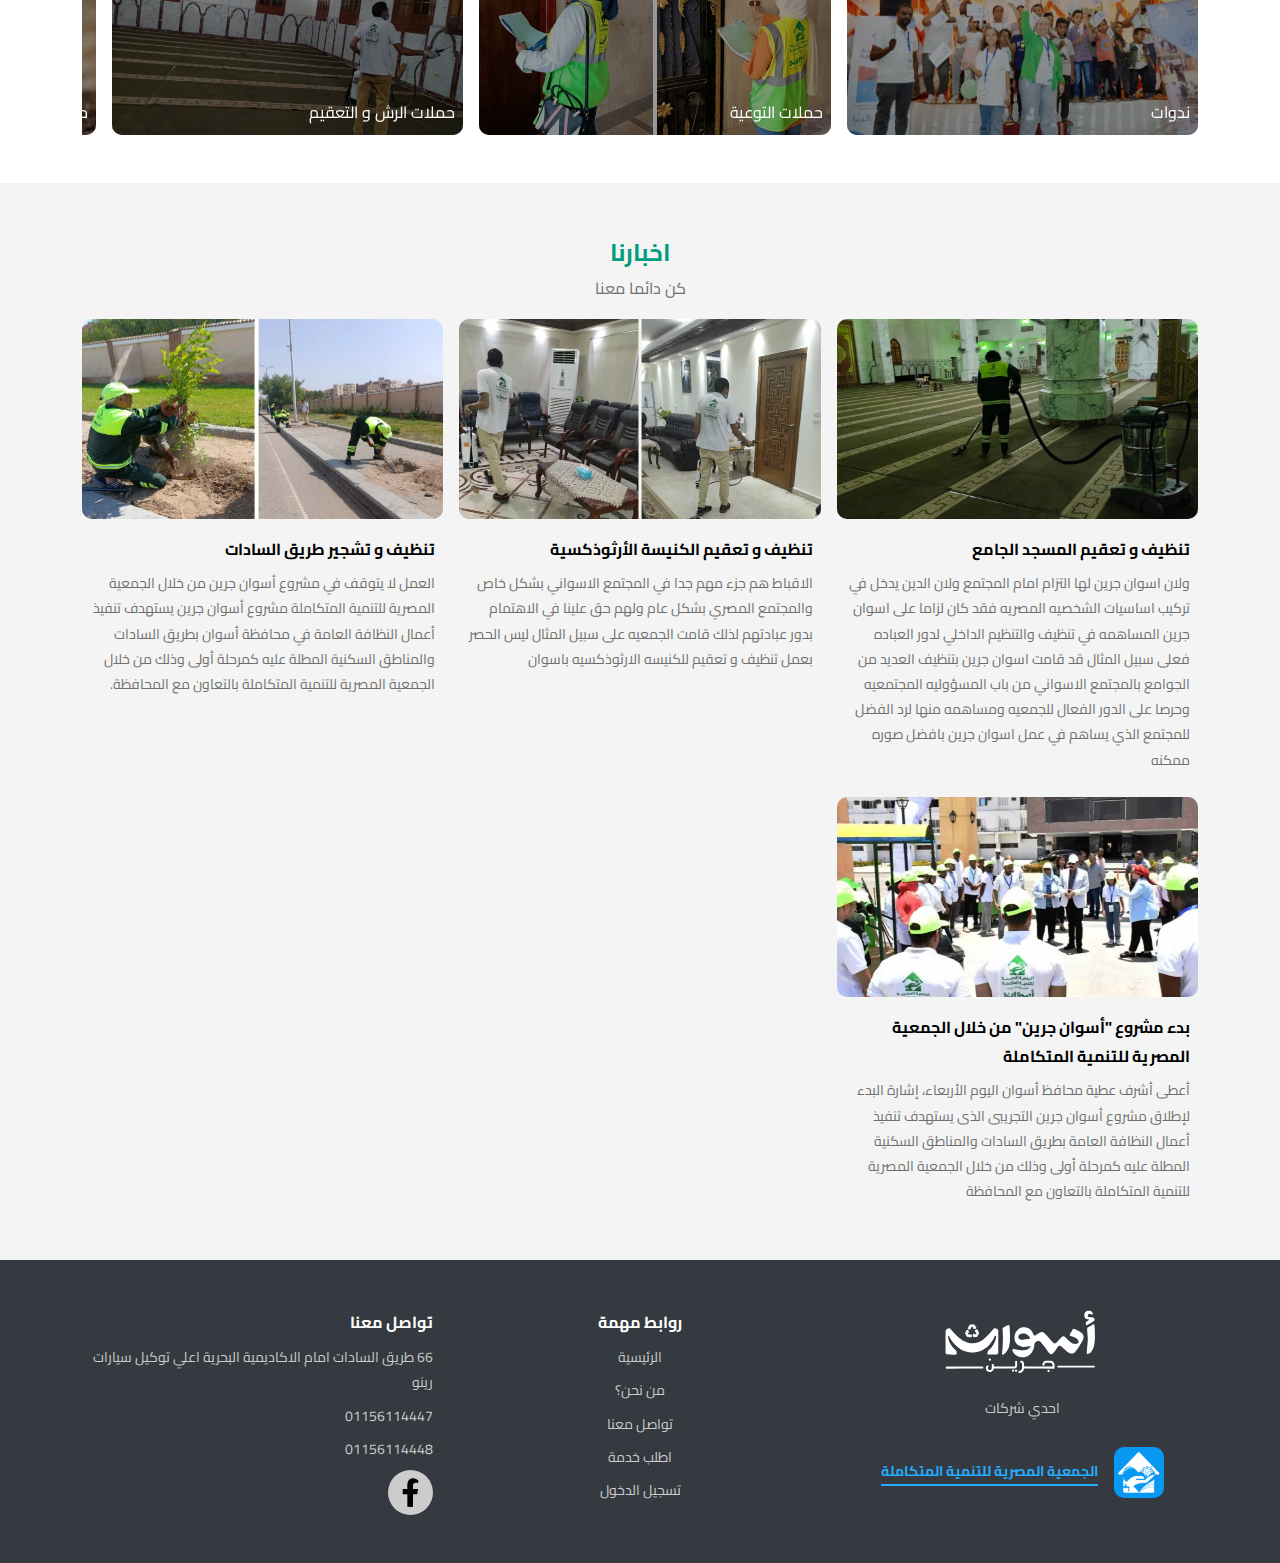
==== commit 7da53bb3: "first official version" ====
--- a/index.html
+++ b/index.html
@@ -364,7 +364,12 @@
             <section class="our-news__body">
               <h4 class="our-news__title">تنظيف و تعقيم المسجد الجامع</h4>
               <p class="our-news__text">
-                قام فريق اسوان جرين بتنظيف و تعقيم كل من المسجد الجامع
+                ولان اسوان جرين لها التزام امام المجتمع ولان الدين يدخل في تركيب
+                اساسيات الشخصيه المصريه فقد كان لزاما على اسوان جرين المساهمه في
+                تنظيف والتنظيم الداخلي لدور العباده فعلى سبيل المثال قد قامت
+                اسوان جرين بتنظيف العديد من الجوامع بالمجتمع الاسواني من باب
+                المسؤوليه المجتمعيه وحرصا على الدور الفعال للجمعيه ومساهمه منها
+                لرد الفضل للمجتمع الذي يساهم في عمل اسوان جرين بافضل صوره ممكنه
               </p>
             </section>
           </section>
@@ -375,8 +380,13 @@
               alt=""
             />
             <section class="our-news__body">
-              <h4 class="our-news__title">تنظيف و تعقيم كنيسة ال</h4>
-              <p class="our-news__text">خبر</p>
+              <h4 class="our-news__title">تنظيف و تعقيم الكنيسة الأرثوذكسية</h4>
+              <p class="our-news__text">
+                الاقباط هم جزء مهم جدا في المجتمع الاسواني بشكل خاص والمجتمع
+                المصري بشكل عام ولهم حق علينا في الاهتمام بدور عبادتهم لذلك قامت
+                الجمعيه على سبيل المثال ليس الحصر بعمل تنظيف و تعقيم للكنيسه
+                الارثوذكسيه باسوان
+              </p>
             </section>
           </section>
           <section class="our-news__item">
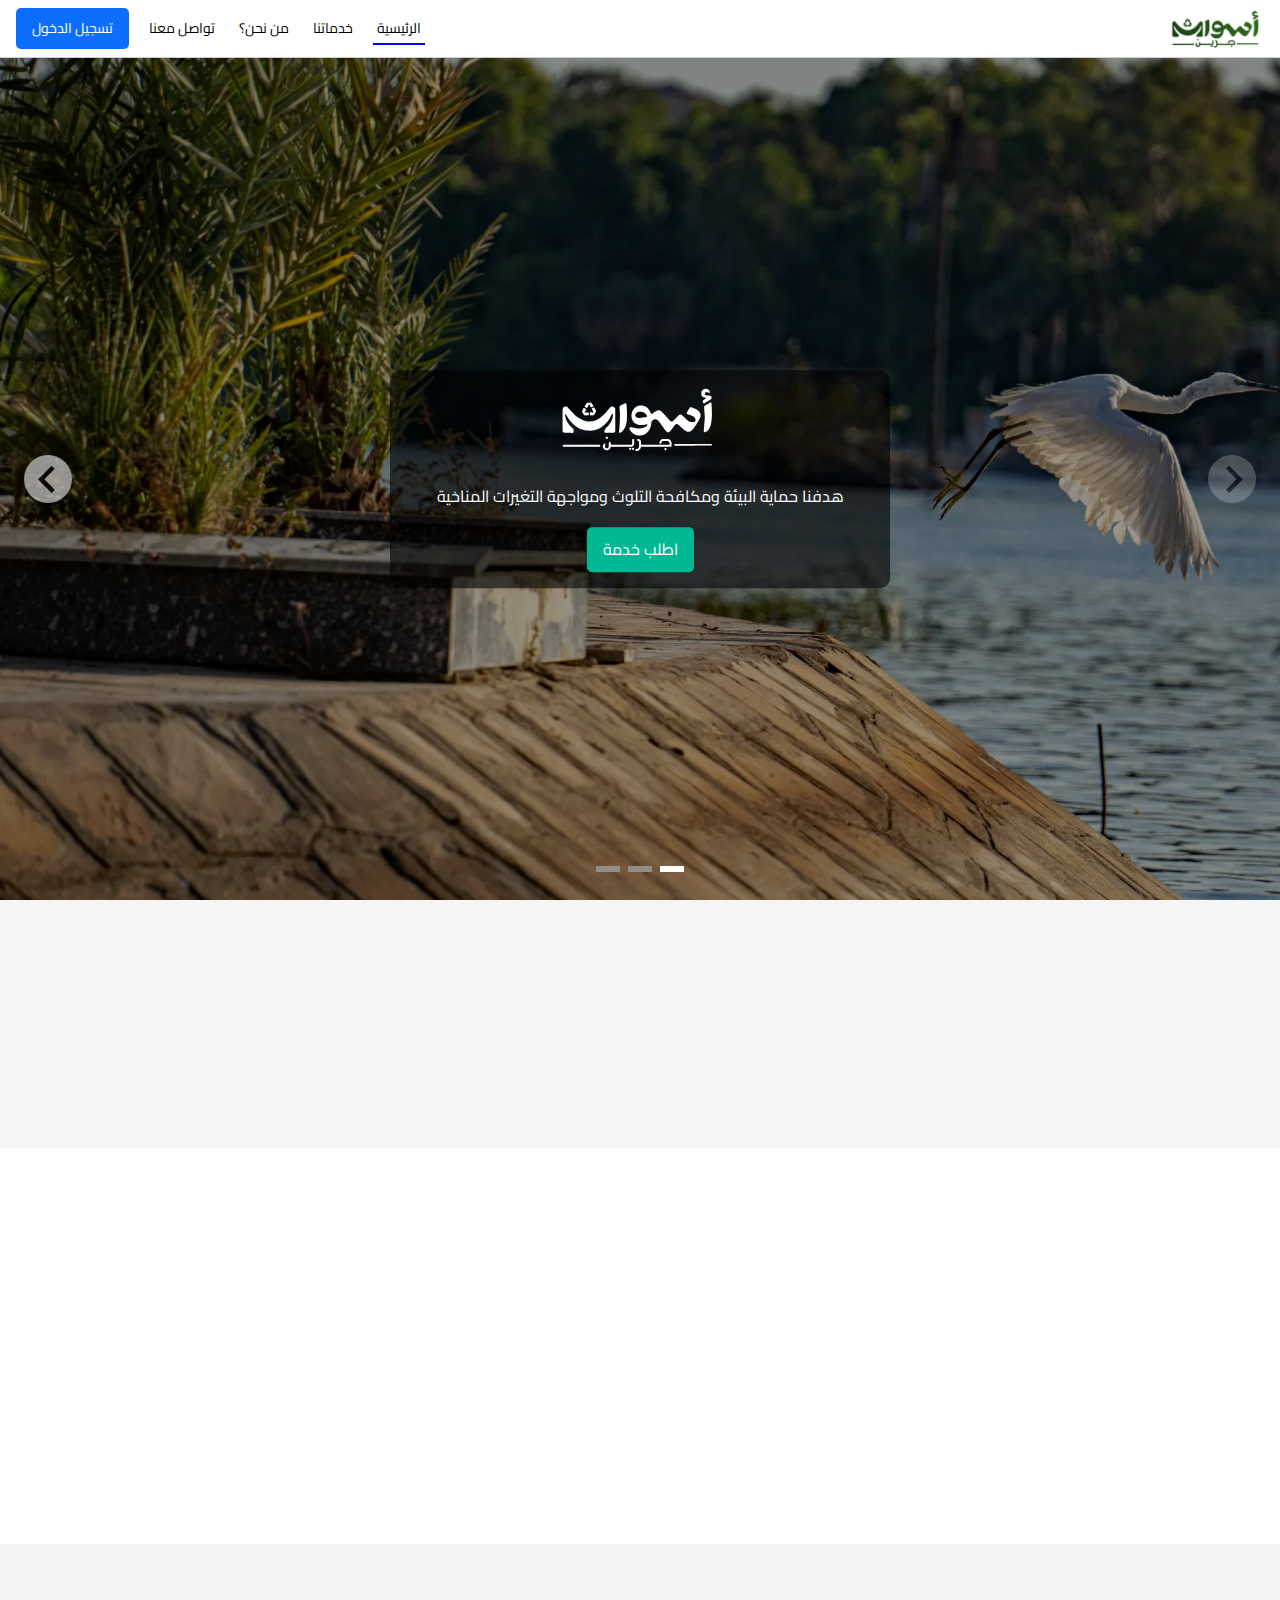
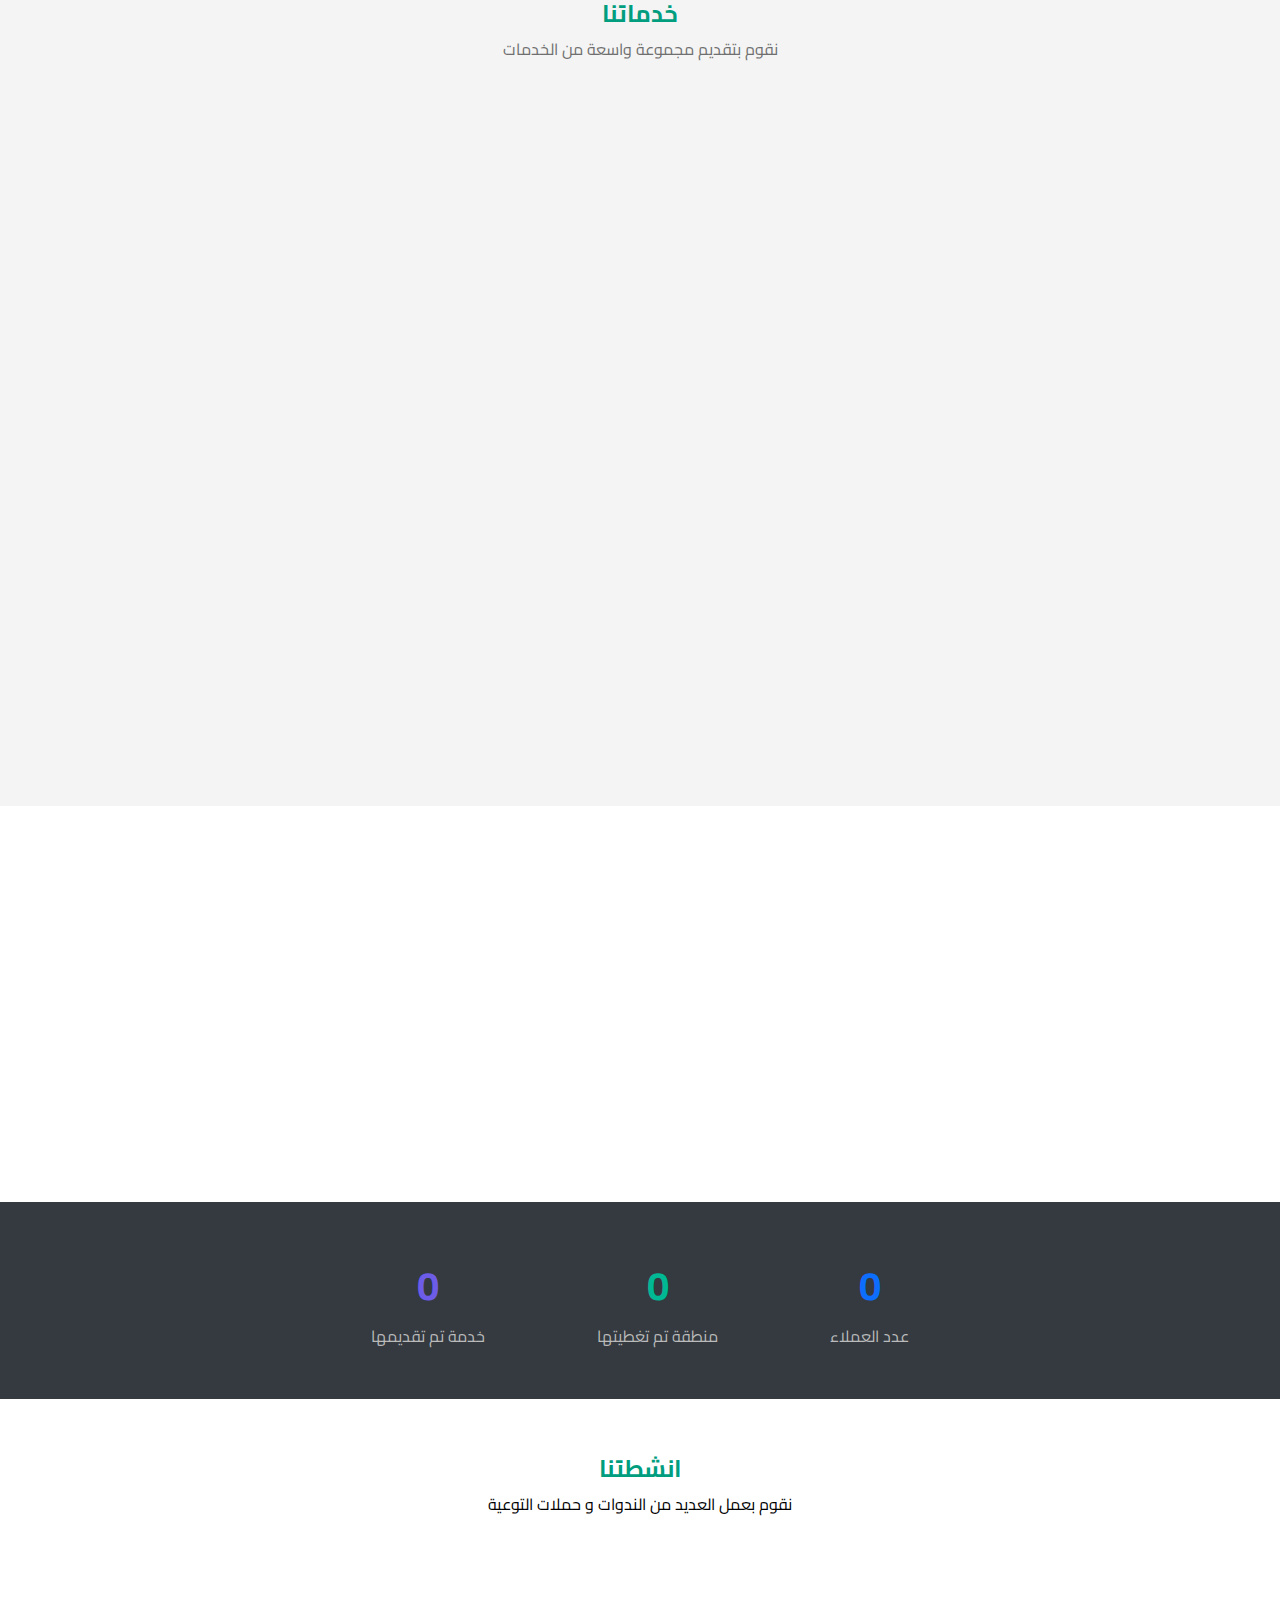
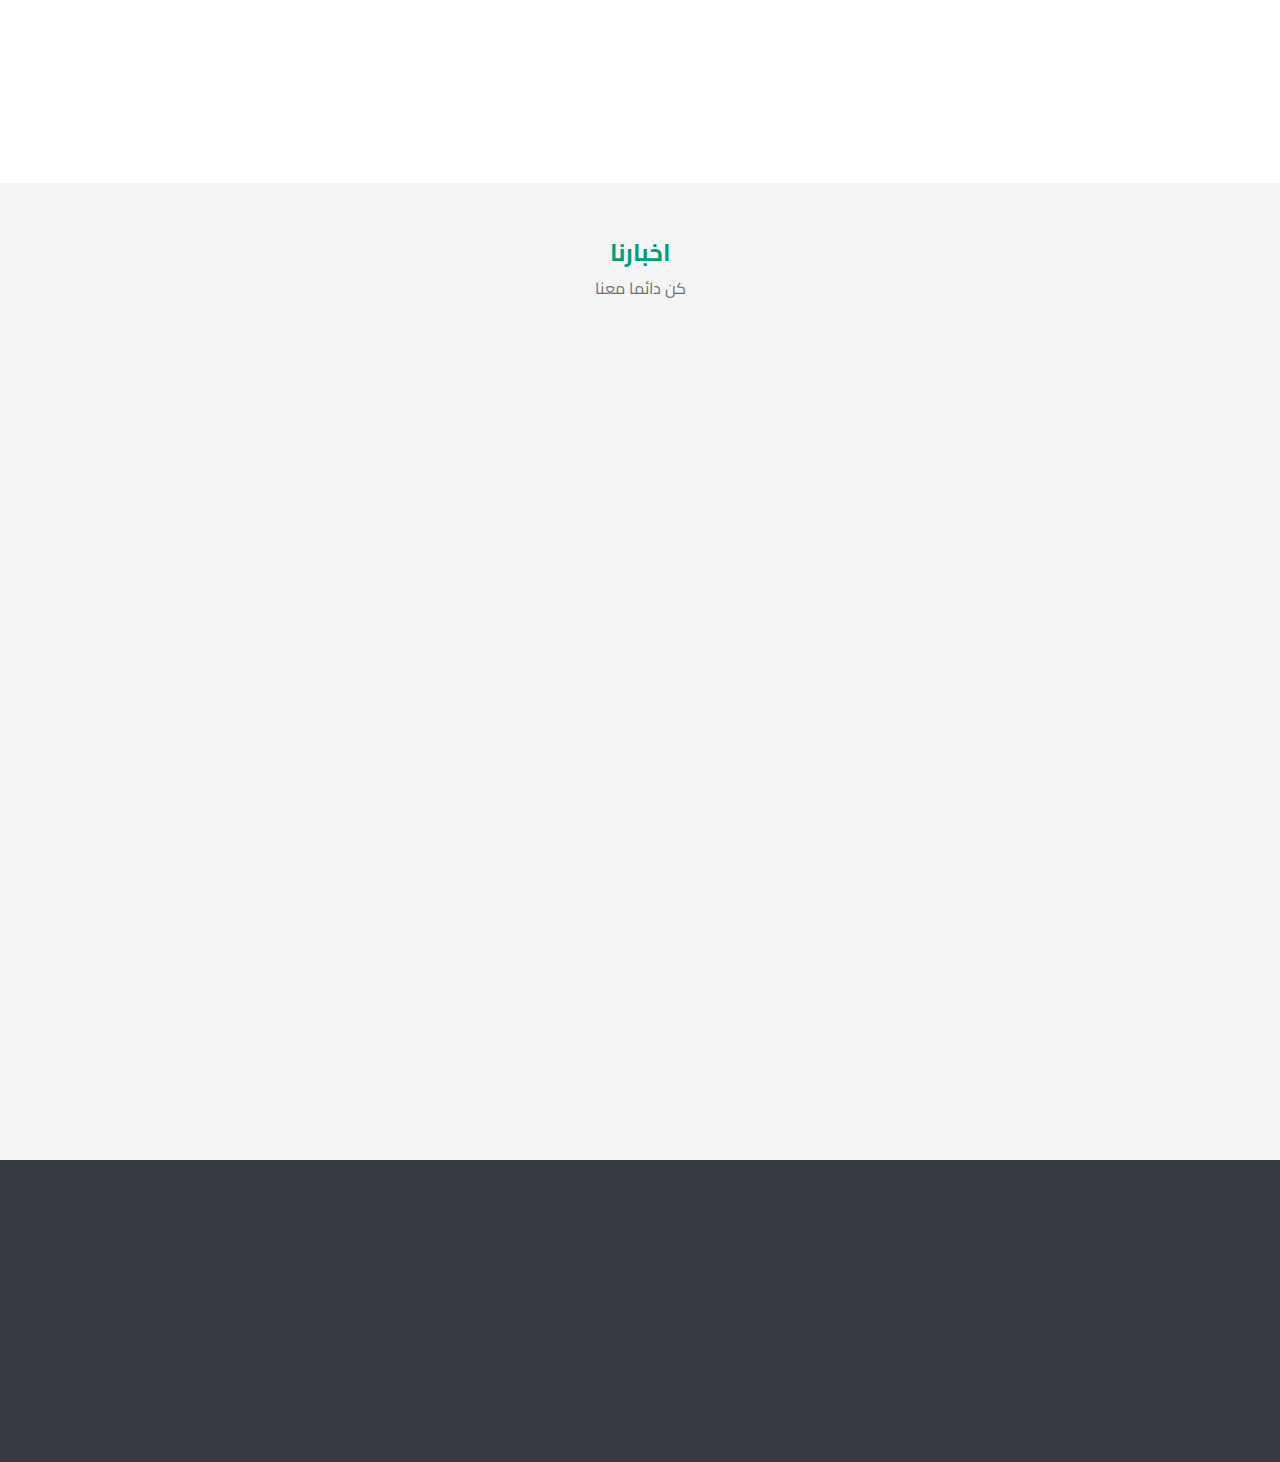
==== commit 4205a628: "added animations to index.html" ====
--- a/index.html
+++ b/index.html
@@ -13,27 +13,41 @@
     <link
       rel="apple-touch-icon"
       sizes="180x180"
-      href="./assets/images/apple-touch-icon.png"
+      href="./static/assets/images/apple-touch-icon.png"
     />
     <link
       rel="icon"
       type="image/png"
       sizes="32x32"
-      href="./assets/images/favicon-32x32.png"
+      href="./static/assets/images/favicon-32x32.png"
     />
     <link
       rel="icon"
       type="image/png"
       sizes="16x16"
-      href="./assets/images/favicon-16x16.png"
+      href="./static/assets/images/favicon-16x16.png"
     />
-    <link rel="stylesheet" href="./stylesheets/vendors/splide-core.min.css" />
-    <link rel="stylesheet" href="./stylesheets/index.css" />
+    <link
+      rel="stylesheet"
+      href="./static/stylesheets/vendors/splide-core.min.css"
+    />
+    <link rel="stylesheet" href="./static/stylesheets/index.css" />
+    <link
+      rel="preload"
+      fetchpriority="high"
+      as="image"
+      href="./static/assets/images/hero-image-1.webp"
+      type="image/webp"
+    />
   </head>
   <body>
     <header class="navbar">
       <a href="index.html">
-        <img class="navbar__logo" src="./assets/images/logo.png" alt="logo" />
+        <img
+          class="navbar__logo"
+          src="./static/assets/images/logo.webp"
+          alt="logo"
+        />
       </a>
       <button class="nav-toggler" aria-label="navbar toggler">
         <svg
@@ -71,7 +85,7 @@
     <div class="preloader">
       <img
         class="preloader__img"
-        src="./assets/images/logo--green.svg"
+        src="./static/assets/images/logo--green.svg"
         alt="لوجو اسوان جرين"
       />
       <span class="spinner"></span>
@@ -83,10 +97,10 @@
           <li class="splide__slide">
             <section class="hero-carousel__item">
               <div class="overlay"></div>
-              <section class="hero-carousel__caption">
+              <section class="hero-carousel__caption animate">
                 <img
                   class="logo"
-                  src="./assets/images/logo.svg"
+                  src="./static/assets/images/logo.svg"
                   alt="لوجو اسوان جرين"
                 />
                 <p>
@@ -99,12 +113,15 @@
             </section>
           </li>
           <li class="splide__slide">
-            <section class="hero-carousel__item">
+            <section
+              class="hero-carousel__item"
+              data-background="./static/assets/images/hero-image-2.webp"
+            >
               <div class="overlay"></div>
-              <section class="hero-carousel__caption">
+              <section class="hero-carousel__caption animate">
                 <img
                   class="logo"
-                  src="./assets/images/logo.svg"
+                  data-src="./static/assets/images/logo.svg"
                   alt="لوجو اسوان جرين"
                 />
                 <p>جمع المخلفات بطريقة امنة و اعادة تدويرها</p>
@@ -115,12 +132,15 @@
             </section>
           </li>
           <li class="splide__slide">
-            <section class="hero-carousel__item">
+            <section
+              class="hero-carousel__item"
+              data-background="./static/assets/images/hero-image-3.webp"
+            >
               <div class="overlay"></div>
-              <section class="hero-carousel__caption">
+              <section class="hero-carousel__caption animate">
                 <img
                   class="logo"
-                  src="./assets/images/logo.svg"
+                  data-src="./static/assets/images/logo.svg"
                   alt="لوجو اسوان جرين"
                 />
                 <p>حملات التشجير و النظافة العامة للشوارع في المحافظة</p>
@@ -134,12 +154,12 @@
       </div>
     </main>
 
-    <section class="section section--grey company-owner">
+    <section class="section section--grey company-owner animate">
       <span>احدي شركات</span>
       <a class="association" href="https://www.es4id.com/">
         <img
           class="association-logo"
-          src="./assets/images/association-logo.png"
+          src="./static/assets/images/association-logo.png"
           alt="لوجو الجمعية المصرية للتنمية المتكاملة"
         />
         <h2 class="association-link">الجمعية المصرية للتنمية المتكاملة</h2>
@@ -147,8 +167,8 @@
     </section>
 
     <section class="section">
-      <div class="container section__grid align-start">
-        <section>
+      <div class="container section__grid align-start animate">
+        <section class="about-us__text">
           <h3 class="section-title">من نحن؟</h3>
           <p class="paragraph-section">
             اسوان جرين هو احد مشروعات الجمعية المصرية للتنمية المتكاملة يهدف الي
@@ -164,7 +184,7 @@
         </section>
         <img
           class="about-us__img"
-          src="./assets/images/about-us.webp"
+          data-src="./static/assets/images/about-us.webp"
           alt="صورة لعمال اسوان جرين"
         />
       </div>
@@ -177,11 +197,11 @@
           <p>نقوم بتقديم مجموعة واسعة من الخدمات</p>
         </section>
         <section class="our-services mt-3">
-          <div class="card">
+          <div class="card animate">
             <div class="card__img-holder">
               <img
                 class="card__img"
-                src="./assets/images/cleaning-services.webp"
+                data-src="./static/assets/images/cleaning-services.webp"
                 alt="خدمات النظافة"
               />
               <span class="card__img-caption">خدمات النظافة</span>
@@ -196,11 +216,11 @@
               >
             </section>
           </div>
-          <div class="card">
+          <div class="card animate">
             <div class="card__img-holder">
               <img
                 class="card__img"
-                src="./assets/images/house-collecting-service.webp"
+                data-src="./static/assets/images/house-collecting-service.webp"
                 alt="خدمات النظافة"
               />
               <span class="card__img-caption">خدمة الجمع المنزلي</span>
@@ -212,11 +232,11 @@
               >
             </section>
           </div>
-          <div class="card">
+          <div class="card animate">
             <div class="card__img-holder">
               <img
                 class="card__img"
-                src="./assets/images/disinfecting-services.webp"
+                data-src="./static/assets/images/disinfecting-services.webp"
                 alt="خدمات التعقيم و مكافحة الحشرات"
               />
               <span class="card__img-caption"
@@ -232,11 +252,11 @@
               >
             </section>
           </div>
-          <div class="card">
+          <div class="card animate">
             <div class="card__img-holder">
               <img
                 class="card__img"
-                src="./assets/images/maintenance-services.webp"
+                data-src="./static/assets/images/maintenance-services.webp"
                 alt="خدمات الصيانة"
               />
               <span class="card__img-caption">خدمات الصيانة</span>
@@ -255,13 +275,13 @@
     </section>
 
     <section class="section">
-      <div class="container section__grid align-start">
+      <div class="container section__grid align-start animate">
         <img
           class="our-vision__image"
-          src="./assets/images/our-vision.webp"
+          data-src="./static/assets/images/our-vision.webp"
           alt="رؤيتنا"
         />
-        <section>
+        <section class="our-vision__text">
           <h3 class="section-title">رؤيتنا</h3>
           <p class="paragraph-section">
             تقديم بيئة نظيفة وتوفير العديد من فرص العمل لشباب اسوان و تقديم حل
@@ -289,7 +309,7 @@
       </div>
     </section>
 
-    <section class="section our-activities">
+    <section class="section our-activities animate">
       <div class="container text-center">
         <section>
           <h3 class="section-title">انشطتنا</h3>
@@ -305,7 +325,7 @@
                 <section class="our-activities__item">
                   <div class="overlay"></div>
                   <img
-                    src="./assets/images/activity-1.webp"
+                    data-src="./static/assets/images/activity-1.webp"
                     alt="صورة من الندوة"
                   />
                   <p class="our-activities__caption">ندوات</p>
@@ -316,7 +336,7 @@
                 <section class="our-activities__item">
                   <div class="overlay"></div>
                   <img
-                    src="./assets/images/activity-2.webp"
+                    data-src="./static/assets/images/activity-2.webp"
                     alt="حملات التوعية"
                   />
                   <p class="our-activities__caption">حملات التوعية</p>
@@ -326,7 +346,7 @@
                 <section class="our-activities__item">
                   <div class="overlay"></div>
                   <img
-                    src="./assets/images/activity-3.webp"
+                    data-src="./static/assets/images/activity-3.webp"
                     alt="حملات الرش و التعقيم"
                   />
                   <p class="our-activities__caption">حملات الرش و التعقيم</p>
@@ -336,7 +356,7 @@
                 <section class="our-activities__item">
                   <div class="overlay"></div>
                   <img
-                    src="./assets/images/activity-4.webp"
+                    data-src="./static/assets/images/activity-4.webp"
                     alt="صورة لعمال اسوان جرين"
                   />
                   <p class="our-activities__caption">حملات التشجير</p>
@@ -355,10 +375,10 @@
           <p>كن دائما معنا</p>
         </section>
         <section class="our-news">
-          <section class="our-news__item">
+          <section class="our-news__item animate">
             <img
               class="our-news__img"
-              src="./assets/images/news-1.webp"
+              data-src="./static/assets/images/news-1.webp"
               alt="تنظيف و تعقيم دور العبادة"
             />
             <section class="our-news__body">
@@ -373,10 +393,10 @@
               </p>
             </section>
           </section>
-          <section class="our-news__item">
+          <section class="our-news__item animate">
             <img
               class="our-news__img"
-              src="./assets/images/news-2.webp"
+              data-src="./static/assets/images/news-2.webp"
               alt=""
             />
             <section class="our-news__body">
@@ -389,10 +409,10 @@
               </p>
             </section>
           </section>
-          <section class="our-news__item">
+          <section class="our-news__item animate">
             <img
               class="our-news__img"
-              src="./assets/images/news-3.webp"
+              data-src="./static/assets/images/news-3.webp"
               alt="تشجير طريق السادات"
             />
             <section class="our-news__body">
@@ -407,10 +427,10 @@
             </section>
           </section>
 
-          <section class="our-news__item">
+          <section class="our-news__item animate">
             <img
               class="our-news__img"
-              src="./assets/images/news-4.webp"
+              data-src="./static/assets/images/news-4.webp"
               alt=""
             />
             <section class="our-news__body">
@@ -431,11 +451,11 @@
 
     <footer class="section footer">
       <div class="footer__section container">
-        <section class="footer__column text-center">
+        <section class="footer__column text-center footer__logo animate">
           <div>
             <img
               class="logo"
-              src="./assets/images/logo.svg"
+              src="./static/assets/images/logo.svg"
               alt="لوجو الموقع"
             />
           </div>
@@ -443,7 +463,7 @@
           <a class="association" href="https://www.es4id.com/">
             <img
               class="association-logo--sm"
-              src="./assets/images/association-logo.png"
+              src="./static/assets/images/association-logo.png"
               alt="association logo"
             />
             <h4 class="association-link footer__association-link">
@@ -452,7 +472,7 @@
           </a>
         </section>
 
-        <section class="footer__column footer__sitemap">
+        <section class="footer__column footer__sitemap animate">
           <h4 class="footer__title">روابط مهمة</h4>
           <a class="sitemap__item" href="./index.html">الرئيسية</a>
           <a class="sitemap__item" href="./about-us.html">من نحن؟</a>
@@ -461,7 +481,7 @@
           <a class="sitemap__item" href="./login">تسجيل الدخول</a>
         </section>
 
-        <section class="footer__column">
+        <section class="footer__column footer__contact-us animate">
           <h4 class="footer__title">تواصل معنا</h4>
 
           <p>66 طريق السادات امام الاكاديمية البحرية اعلي توكيل سيارات رينو</p>
@@ -471,7 +491,7 @@
             <a href="https://web.facebook.com/es4id" aria-label="صفحة الفيسبوك"
               ><img
                 class="footer__social-icon"
-                src="./assets/icons/facebook-f.svg"
+                src="./static/assets/icons/facebook-f.svg"
                 alt="لينك صفحة الفيس"
             /></a>
           </section>
@@ -479,8 +499,8 @@
       </div>
     </footer>
 
-    <script defer type="module" src="./scripts/splide.min.js"></script>
-    <script defer type="module" src="./scripts/main.js"></script>
-    <script defer src="./scripts/global.js"></script>
+    <script defer type="module" src="./static/scripts/splide.min.js"></script>
+    <script defer type="module" src="./static/scripts/main.js"></script>
+    <script defer src="./static/scripts/global.js"></script>
   </body>
 </html>
--- a/static/stylesheets/index.css
+++ b/static/stylesheets/index.css
@@ -0,0 +1 @@
+/*! normalize.css v8.0.1 | MIT License | github.com/necolas/normalize.css */html{line-height:1.15;-webkit-text-size-adjust:100%}body{margin:0}main{display:block}h1{font-size:2em;margin:0.67em 0}hr{-webkit-box-sizing:content-box;box-sizing:content-box;height:0;overflow:visible}pre{font-family:monospace,monospace;font-size:1em}a{background-color:transparent}abbr[title]{border-bottom:none;text-decoration:underline;-webkit-text-decoration:underline dotted;text-decoration:underline dotted}b,strong{font-weight:bolder}code,kbd,samp{font-family:monospace,monospace;font-size:1em}small{font-size:80%}sub,sup{font-size:75%;line-height:0;position:relative;vertical-align:baseline}sub{bottom:-0.25em}sup{top:-0.5em}img{border-style:none}button,input,optgroup,select,textarea{font-family:inherit;font-size:100%;line-height:1.15;margin:0}button,input{overflow:visible}button,select{text-transform:none}[type=button],[type=reset],[type=submit],button{-webkit-appearance:button}[type=button]::-moz-focus-inner,[type=reset]::-moz-focus-inner,[type=submit]::-moz-focus-inner,button::-moz-focus-inner{border-style:none;padding:0}[type=button]:-moz-focusring,[type=reset]:-moz-focusring,[type=submit]:-moz-focusring,button:-moz-focusring{outline:1px dotted ButtonText}fieldset{padding:0.35em 0.75em 0.625em}legend{-webkit-box-sizing:border-box;box-sizing:border-box;color:inherit;display:table;max-width:100%;padding:0;white-space:normal}progress{vertical-align:baseline}textarea{overflow:auto}[type=checkbox],[type=radio]{-webkit-box-sizing:border-box;box-sizing:border-box;padding:0}[type=number]::-webkit-inner-spin-button,[type=number]::-webkit-outer-spin-button{height:auto}[type=search]{-webkit-appearance:textfield;outline-offset:-2px}[type=search]::-webkit-search-decoration{-webkit-appearance:none}::-webkit-file-upload-button{-webkit-appearance:button;font:inherit}details{display:block}summary{display:list-item}template{display:none}[hidden]{display:none}@font-face{font-family:"Cairo";src:url("../assets/fonts/Cairo-Regular.ttf");font-weight:400;font-display:swap}@font-face{font-family:"Cairo";src:url("../assets/fonts/Cairo-Medium.ttf");font-weight:500;font-display:swap}@font-face{font-family:"Cairo";src:url("../assets/fonts/Cairo-Bold.ttf");font-weight:700;font-display:swap}:root{--s1:0.25rem;--s2:0.5rem;--s3:1rem;--s4:1.5rem;--s5:2rem;--s6:3rem;--bRadius1:5px;--bRadius2:10px;--fs1:12px;--fs2:14px;--fs3:16px;--fs4:20px;--fs5:24px;--fs6:32px;--borderColor:#d9d9d9;--lineColor:#e8e8e8;--secondary:#767676;--grey-100:#f4f4f4;--grey-200:#e8e8e8;--grey-400:#bbb;--light-green:#00b894;--green:#2f6a20;--green-disabled:#80dbc9;--warning:#ffc107;--red:#dc3545;--blue:#0d6efd;--blue-disabled:#81b2f9;--purple:#6c5ce7;--light-blue:#ddebff;--foreground:#fff;--dark:#343a40;--box-shadow1:rgba(50,50,93,0.25) 0px 2px 5px -1px,rgba(0,0,0,0.3) 0px 1px 3px -1px}*{padding:0;margin:0;-webkit-box-sizing:border-box;box-sizing:border-box;font-family:"Cairo",sans-serif;scroll-behavior:smooth}html{line-height:1.8}body{background-color:#f5f5f5}input,select,textarea{padding:var(--s2);font-size:var(--fs3);border:1px solid var(--borderColor);border-radius:var(--bRadius1);resize:none;color:inherit}select{padding:0}select:focus-visible{outline:none}button{border:none;background-color:inherit}button:focus,input:focus{outline:none;-webkit-box-shadow:rgba(3,214,107,0.3) 0px 0px 0px 2px;box-shadow:rgba(3,214,107,0.3) 0px 0px 0px 2px}button:not(:disabled){cursor:pointer}a{display:inline-block;color:inherit;text-decoration:none}ul{list-style:none}ol{padding-left:30px;padding-right:30px}svg{vertical-align:middle;pointer-events:none}img{vertical-align:bottom;width:100%;height:100%;-o-object-fit:cover;object-fit:cover}.navbar{display:-webkit-box;display:-ms-flexbox;display:flex;-webkit-box-pack:justify;-ms-flex-pack:justify;justify-content:space-between;-webkit-box-align:center;-ms-flex-align:center;align-items:center;padding:var(--s2) var(--s3);border-bottom:1px solid #ccc;background-color:#fff;font-size:var(--fs2)}.navbar__logo{width:96px;height:40px;vertical-align:bottom}.nav-toggler{display:none;width:36px}.nav__body{display:-webkit-box;display:-ms-flexbox;display:flex;-webkit-box-align:center;-ms-flex-align:center;align-items:center;gap:var(--s3)}.nav__close{display:none;width:100%;text-align:left}.navbar__link{position:relative;padding:var(--s1)}.navbar__link:after{content:"";position:absolute;bottom:0;right:0;width:0;height:2px;background-color:blue;-webkit-transition:all 0.35s;transition:all 0.35s}.navbar__link.active:after,.navbar__link:hover:after{width:100%}@media (max-width:767px){.nav-toggler{display:block}}.btn{padding:var(--s2) var(--s3);border-radius:var(--bRadius1)}.btn--sm{padding:var(--s1) var(--s2);border-radius:var(--bRadius1);font-size:var(--fs2)}.btn--secondary{background-color:var(--grey-200);color:var(--secondary)}.btn--light-green{background-color:var(--light-green);color:#fff}.btn--green{background-color:var(--green);color:#fff}.btn--green.btn--loading{opacity:0.5}.btn--green-disabled{background-color:var(--green-disabled)}.btn--blue{background-color:var(--blue);color:#fff}.btn--blue-disabled{background-color:var(--blue-disabled);color:#fff}.btn-underlined--blue{border-bottom:2px solid var(--blue);color:var(--blue)}.btn--link{color:var(--blue)}.btn-link--sec{color:var(--secondary);padding-bottom:var(--s2)}.container,.container-fluid,.container-lg,.container-md,.container-sm,.container-xl,.container-xxl{width:100%;padding-right:var(--bs-gutter-x,0.75rem);padding-left:var(--bs-gutter-x,0.75rem);margin-right:auto;margin-left:auto}@media (min-width:576px){.container,.container-sm{max-width:540px}}@media (min-width:768px){.container,.container-md,.container-sm{max-width:720px}}@media (min-width:992px){.container,.container-lg,.container-md,.container-sm{max-width:960px}}@media (min-width:1200px){.container,.container-lg,.container-md,.container-sm,.container-xl{max-width:1140px}}@media (min-width:1400px){.container,.container-lg,.container-md,.container-sm,.container-xl,.container-xxl{max-width:1320px}}.card{overflow:hidden;-webkit-transform:translateX(-50%);transform:translateX(-50%);opacity:0;border-radius:var(--bRadius1);background-color:#fff;text-align:right;-webkit-transition:all 0.5s ease-in-out;transition:all 0.5s ease-in-out}.card.show{opacity:1;-webkit-transform:translateX(0);transform:translateX(0)}.card__img-holder{position:relative;height:200px}.card__img{position:absolute;width:100%;height:100%}.card__img-caption{position:absolute;bottom:0;left:0;width:100%;padding:var(--s2) var(--s3);background-color:rgba(0,0,0,0.4);color:#fff;font-size:var(--fs3);font-weight:500}.card__body{display:-webkit-box;display:-ms-flexbox;display:flex;-webkit-box-orient:vertical;-webkit-box-direction:normal;-ms-flex-direction:column;flex-direction:column;-webkit-box-pack:justify;-ms-flex-pack:justify;justify-content:space-between;-webkit-box-align:start;-ms-flex-align:start;align-items:flex-start;row-gap:var(--s2);padding:var(--s3)}.card__text{color:var(--secondary);font-size:var(--fs3)}.overlay{position:absolute;top:0;left:0;z-index:5;width:100%;height:100%;background-color:rgba(0,0,0,0.4)}.form{display:-webkit-box;display:-ms-flexbox;display:flex;-webkit-box-orient:vertical;-webkit-box-direction:normal;-ms-flex-direction:column;flex-direction:column;-webkit-box-align:start;-ms-flex-align:start;align-items:flex-start;row-gap:var(--s3);z-index:2;max-width:400px;padding:var(--s3);border-radius:var(--bRadius1);margin:auto;background-color:#fff}.form__img{width:120px;height:50px}.form__group--inline{display:-webkit-box;display:-ms-flexbox;display:flex;-webkit-box-align:start;-ms-flex-align:start;align-items:flex-start;gap:var(--s2);width:100%}.form__group{display:-webkit-box;display:-ms-flexbox;display:flex;-webkit-box-orient:vertical;-webkit-box-direction:normal;-ms-flex-direction:column;flex-direction:column;row-gap:var(--s2);width:100%;min-width:100px}.form__link{color:var(--secondary);font-size:var(--fs2)}.form__label{color:var(--secondary);font-size:var(--fs3)}.form__validation-msg{display:none;color:var(--red);font-size:var(--fs1)}input[data-invalid=true],textarea[data-invalid=true]{border:1px solid var(--red)}input[data-invalid=true]~.form__validation-msg,textarea[data-invalid=true]~.form__validation-msg{display:block}.contact-us__form{display:-webkit-box;display:-ms-flexbox;display:flex;-webkit-box-orient:vertical;-webkit-box-direction:normal;-ms-flex-direction:column;flex-direction:column;row-gap:var(--s3);max-width:400px;padding:var(--s3);border-radius:var(--bRadius1)}.link{color:var(--blue)}.link:hover{text-decoration:underline}.fs-1{font-size:var(--fs1)}.gap-1{gap:var(--s1)}.mt-1{margin-top:var(--s1)}.fs-2{font-size:var(--fs2)}.gap-2{gap:var(--s2)}.mt-2{margin-top:var(--s2)}.fs-3{font-size:var(--fs3)}.gap-3{gap:var(--s3)}.mt-3{margin-top:var(--s3)}.fs-4{font-size:var(--fs4)}.gap-4{gap:var(--s4)}.mt-4{margin-top:var(--s4)}.fs-5{font-size:var(--fs5)}.gap-5{gap:var(--s5)}.mt-5{margin-top:var(--s5)}.fs-6{font-size:var(--fs6)}.gap-6{gap:var(--s6)}.mt-6{margin-top:var(--s6)}.small{font-size:var(--fs2)}.hidden{display:none}.text--secondary{color:var(--secondary)}.flex{display:-webkit-box;display:-ms-flexbox;display:flex}.justify-center{-webkit-box-pack:center;-ms-flex-pack:center;justify-content:center}.align-start{-webkit-box-align:start;-ms-flex-align:start;align-items:flex-start}.align-center{-webkit-box-align:center;-ms-flex-align:center;align-items:center}.text-center{text-align:center}.w-50{width:50%}.c-blue{color:var(--blue)}.c-light-green{color:var(--light-green)}.c-purple{color:var(--purple)}.splide__arrow{font-size:24px}.splide__pagination{position:absolute;bottom:24px;left:0;width:100%}.splide__pagination__page{width:24px;height:6px;border-radius:0;margin:4px;background-color:#938d87}.splide__pagination__page.is-active{-webkit-transform:none;transform:none;background-color:#fff}.splide__slide:first-of-type .hero-carousel__item{background-image:url("../assets/images/hero-image-1.webp")}.preloader{position:fixed;top:0;left:0;z-index:3;display:-webkit-box;display:-ms-flexbox;display:flex;-webkit-box-orient:vertical;-webkit-box-direction:normal;-ms-flex-direction:column;flex-direction:column;-webkit-box-pack:center;-ms-flex-pack:center;justify-content:center;-webkit-box-align:center;-ms-flex-align:center;align-items:center;width:100%;height:100%;background-color:#fff}.preloader__img{width:160px;height:80px}.spinner{display:block;width:24px;height:24px;border-width:2px;border-style:solid;border-color:var(--green) transparent;border-radius:50%;margin-top:var(--s3);-webkit-animation:spin 1s infinite linear;animation:spin 1s infinite linear}@-webkit-keyframes spin{0%{-webkit-transform:rotate(0);transform:rotate(0)}to{-webkit-transform:rotate(360deg);transform:rotate(360deg)}}@keyframes spin{0%{-webkit-transform:rotate(0);transform:rotate(0)}to{-webkit-transform:rotate(360deg);transform:rotate(360deg)}}.hero-carousel__item{height:calc(100vh - 58px);background-size:cover;background-color:#ccc;color:#fff;font-size:var(--fs3);text-align:center}.hero-carousel__caption{position:absolute;top:50%;left:50%;-webkit-transform:translate(-50%,-40%);transform:translate(-50%,-40%);opacity:0;display:-webkit-box;display:-ms-flexbox;display:flex;-webkit-box-orient:vertical;-webkit-box-direction:normal;-ms-flex-direction:column;flex-direction:column;-webkit-box-align:center;-ms-flex-align:center;align-items:center;gap:var(--s3);z-index:10;width:500px;max-width:90%;padding:var(--s3);border-radius:var(--bRadius2);background-color:rgba(0,0,0,0.6);-webkit-transition:all 0.5s ease-in-out;transition:all 0.5s ease-in-out}.hero-carousel__caption.show{-webkit-transform:translate(-50%,-50%);transform:translate(-50%,-50%);opacity:1}.section{overflow:hidden;padding-top:var(--s6);padding-bottom:var(--s6);background-color:#fff;font-size:var(--fs3)}.section__grid{display:-ms-grid;display:grid;-ms-grid-columns:1fr var(--s5) 1fr;grid-template-columns:repeat(2,1fr);-webkit-box-align:center;-ms-flex-align:center;align-items:center;gap:var(--s5)}.section--grey{background-color:var(--grey-100);color:#6f6f6f}.section-title{font-size:var(--fs5);color:#009d7f}.paragraph-section{display:-webkit-box;display:-ms-flexbox;display:flex;-webkit-box-orient:vertical;-webkit-box-direction:normal;-ms-flex-direction:column;flex-direction:column;gap:var(--s4);margin-top:var(--s2)}.company-owner{display:-webkit-box;display:-ms-flexbox;display:flex;-webkit-box-pack:center;-ms-flex-pack:center;justify-content:center;-webkit-box-orient:vertical;-webkit-box-direction:normal;-ms-flex-direction:column;flex-direction:column;-webkit-box-align:center;-ms-flex-align:center;align-items:center;gap:var(--s3);opacity:0;-webkit-transform:translateY(16px);transform:translateY(16px);font-size:var(--fs4);-webkit-transition:all 0.5s ease-in-out;transition:all 0.5s ease-in-out}.company-owner.show{-webkit-transform:translateY(0);transform:translateY(0);opacity:1}.association{display:-webkit-box;display:-ms-flexbox;display:flex;-webkit-box-align:center;-ms-flex-align:center;align-items:center;margin:auto}.association-logo{width:100px;height:100px;padding:var(--s2);border-radius:var(--bRadius2);background-color:#0798f2;-o-object-fit:cover;object-fit:cover}.association-link{display:inline-block;margin-right:var(--s3);border-bottom:2px solid #0073ba;color:#0073ba}.show .about-us__img,.show .about-us__text{-webkit-transform:translateX(0);transform:translateX(0);opacity:1}.about-us__img{display:block;height:300px;-webkit-transform:translateX(-50%);transform:translateX(-50%);opacity:0;-o-object-fit:cover;object-fit:cover;border-radius:var(--bRadius2);background-color:var(--grey-100);-webkit-transition:all 0.5s ease-in-out;transition:all 0.5s ease-in-out}.about-us__text{-webkit-transform:translateX(50%);transform:translateX(50%);opacity:0;-webkit-transition:all 0.5s ease-in-out;transition:all 0.5s ease-in-out}.our-vision__image{height:300px;-webkit-transform:translateX(50%);transform:translateX(50%);opacity:0;border-radius:var(--bRadius2);background-color:#ccc;-webkit-transition:all 0.5s ease-in-out;transition:all 0.5s ease-in-out}.show .our-vision__image{-webkit-transform:translateX(0);transform:translateX(0);opacity:1}.our-vision__text{-webkit-transform:translateX(-50%);transform:translateX(-50%);opacity:0;-webkit-transition:all 0.5s ease-in-out;transition:all 0.5s ease-in-out}.show .our-vision__text{-webkit-transform:translateX(0);transform:translateX(0);opacity:1}.our-services{display:-ms-grid;display:grid;grid-template-columns:repeat(auto-fill,minmax(270px,1fr));-webkit-box-align:start;-ms-flex-align:start;align-items:flex-start;gap:var(--s3)}.stats-section{text-align:center;background-color:var(--dark);color:var(--grey-400)}.stats__body{display:-webkit-box;display:-ms-flexbox;display:flex;-webkit-box-pack:center;-ms-flex-pack:center;justify-content:center;-ms-flex-wrap:wrap;flex-wrap:wrap;gap:7rem}.stats__number{font-size:2.5rem}.our-activities__slider{-webkit-transform:scale(0.8);transform:scale(0.8);opacity:0;-webkit-transition:all 0.5s ease-in-out;transition:all 0.5s ease-in-out}.show .our-activities__slider{-webkit-transform:scale(1);transform:scale(1);opacity:1}.our-activities__item{position:relative;overflow:hidden;height:200px;border-radius:var(--bRadius2);background-color:#ccc}.our-activities__caption{position:absolute;bottom:0;left:0;z-index:10;width:100%;padding:var(--s2);color:#fff;text-align:right}.our-activities__slider .splide__track{padding-left:30px!important}.our-news{display:-ms-grid;display:grid;grid-template-columns:repeat(auto-fill,minmax(280px,1fr));-webkit-box-pack:center;-ms-flex-pack:center;justify-content:center;gap:var(--s3);margin-top:var(--s3);text-align:right}.our-news__item{-webkit-transform:translateX(-50%);transform:translateX(-50%);opacity:0;-webkit-transition:all 0.5s ease-in-out;transition:all 0.5s ease-in-out}.our-news__item.show{-webkit-transform:translateX(0);transform:translateX(0);opacity:1}.our-news__img{height:200px;border-radius:var(--bRadius2)}.our-news__body{padding:var(--s2)}.our-news__title{padding-top:var(--s2);padding-bottom:var(--s2);color:#000;font-weight:bold}.our-news__text{font-size:var(--fs2)}.footer{background-color:var(--dark);color:#ccc;font-size:var(--fs2)}.footer__title{color:#fff;font-size:var(--fs3)}.footer__section{display:-ms-grid;display:grid;grid-template-columns:repeat(auto-fit,minmax(250px,1fr));gap:2rem}.footer__column{display:-webkit-box;display:-ms-flexbox;display:flex;-webkit-box-orient:vertical;-webkit-box-direction:normal;-ms-flex-direction:column;flex-direction:column;gap:var(--s2);-webkit-transition:all 0.5s ease-in-out;transition:all 0.5s ease-in-out}.footer__column{-webkit-transform:translateX(50%);transform:translateX(50%);opacity:0}.footer__column.show{-webkit-transform:translate(0);transform:translate(0);opacity:1}.footer__association-link{border-bottom:2px solid #25acff;color:#25acff}.footer__sitemap{-webkit-box-align:center;-ms-flex-align:center;align-items:center}.sitemap__item:hover{color:#fff}.footer__social-icon{width:45px;height:45px;padding:var(--s2);border-radius:50%;background-color:#ccc;color:#000}.logo{width:180px;height:80px}.association-logo--sm{width:50px;padding:var(--s1);border-radius:var(--bRadius2);background-color:#0798f2}.contact-us{max-width:400px;margin:auto}.contact-us__info{display:-webkit-box;display:-ms-flexbox;display:flex;-webkit-box-orient:vertical;-webkit-box-direction:normal;-ms-flex-direction:column;flex-direction:column;gap:var(--s3)}.services-holder{display:-ms-grid;display:grid;grid-template-columns:repeat(auto-fill,minmax(200px,1fr));gap:var(--s3)}.services-holder__service{display:block;padding:var(--s3);border-radius:var(--bRadius2);background-color:var(--green);color:#fff;text-align:center}.services-holder__icon{width:65px;height:65px;margin-bottom:var(--s3)}.success-message{max-width:400px;padding:var(--s3);border-radius:var(--bRadius2);margin:auto;background-color:#fff;text-align:center}@media (max-width:992px){.about-us__img,.our-activities__item,.our-vision__image{height:200px}}@media (max-width:767px){:root{--fs3:14px;--fs4:16px;--fs5:20px}.navbar__nav{position:fixed;top:0;left:0;-webkit-transform:translateX(-100%);transform:translateX(-100%);z-index:8;width:300px;max-width:80%;padding:var(--s3);background-color:#fff;-webkit-transition:all 0.5s;transition:all 0.5s}.nav__close{display:block}.nav__body{-webkit-box-orient:vertical;-webkit-box-direction:normal;-ms-flex-direction:column;flex-direction:column;height:100vh}.navbar__nav.active{-webkit-transform:translateX(0);transform:translateX(0)}.navbar__link{width:100%}.section{padding-top:var(--s3);padding-bottom:var(--s3)}.section__grid{-ms-grid-columns:1fr;grid-template-columns:1fr;gap:var(--s5)}.association{font-size:var(--fs2)}.association-logo{width:58px;height:58px}.association-link{margin-right:var(--s2);font-size:var(--fs2)}.about-us__images{gap:var(--s2)}.our-services{-ms-flex-wrap:wrap;flex-wrap:wrap}.stats__body{-webkit-box-orient:vertical;-webkit-box-direction:normal;-ms-flex-direction:column;flex-direction:column;gap:3rem}.stats__number{font-size:30px}.our-activities__slider .splide__track,.our-news__slider .splide__track{padding-left:20px!important}.about-us__img,.our-activities__item,.our-vision__image{height:200px}.footer__section{-webkit-box-align:center;-ms-flex-align:center;align-items:center;-webkit-box-orient:vertical;-webkit-box-direction:normal;-ms-flex-direction:column;flex-direction:column;gap:2rem;text-align:center}.footer__column{-webkit-box-align:center;-ms-flex-align:center;align-items:center}}@media (max-width:576px){.about-us__img,.our-activities__item,.our-news__img,.our-vision__image{height:180px}}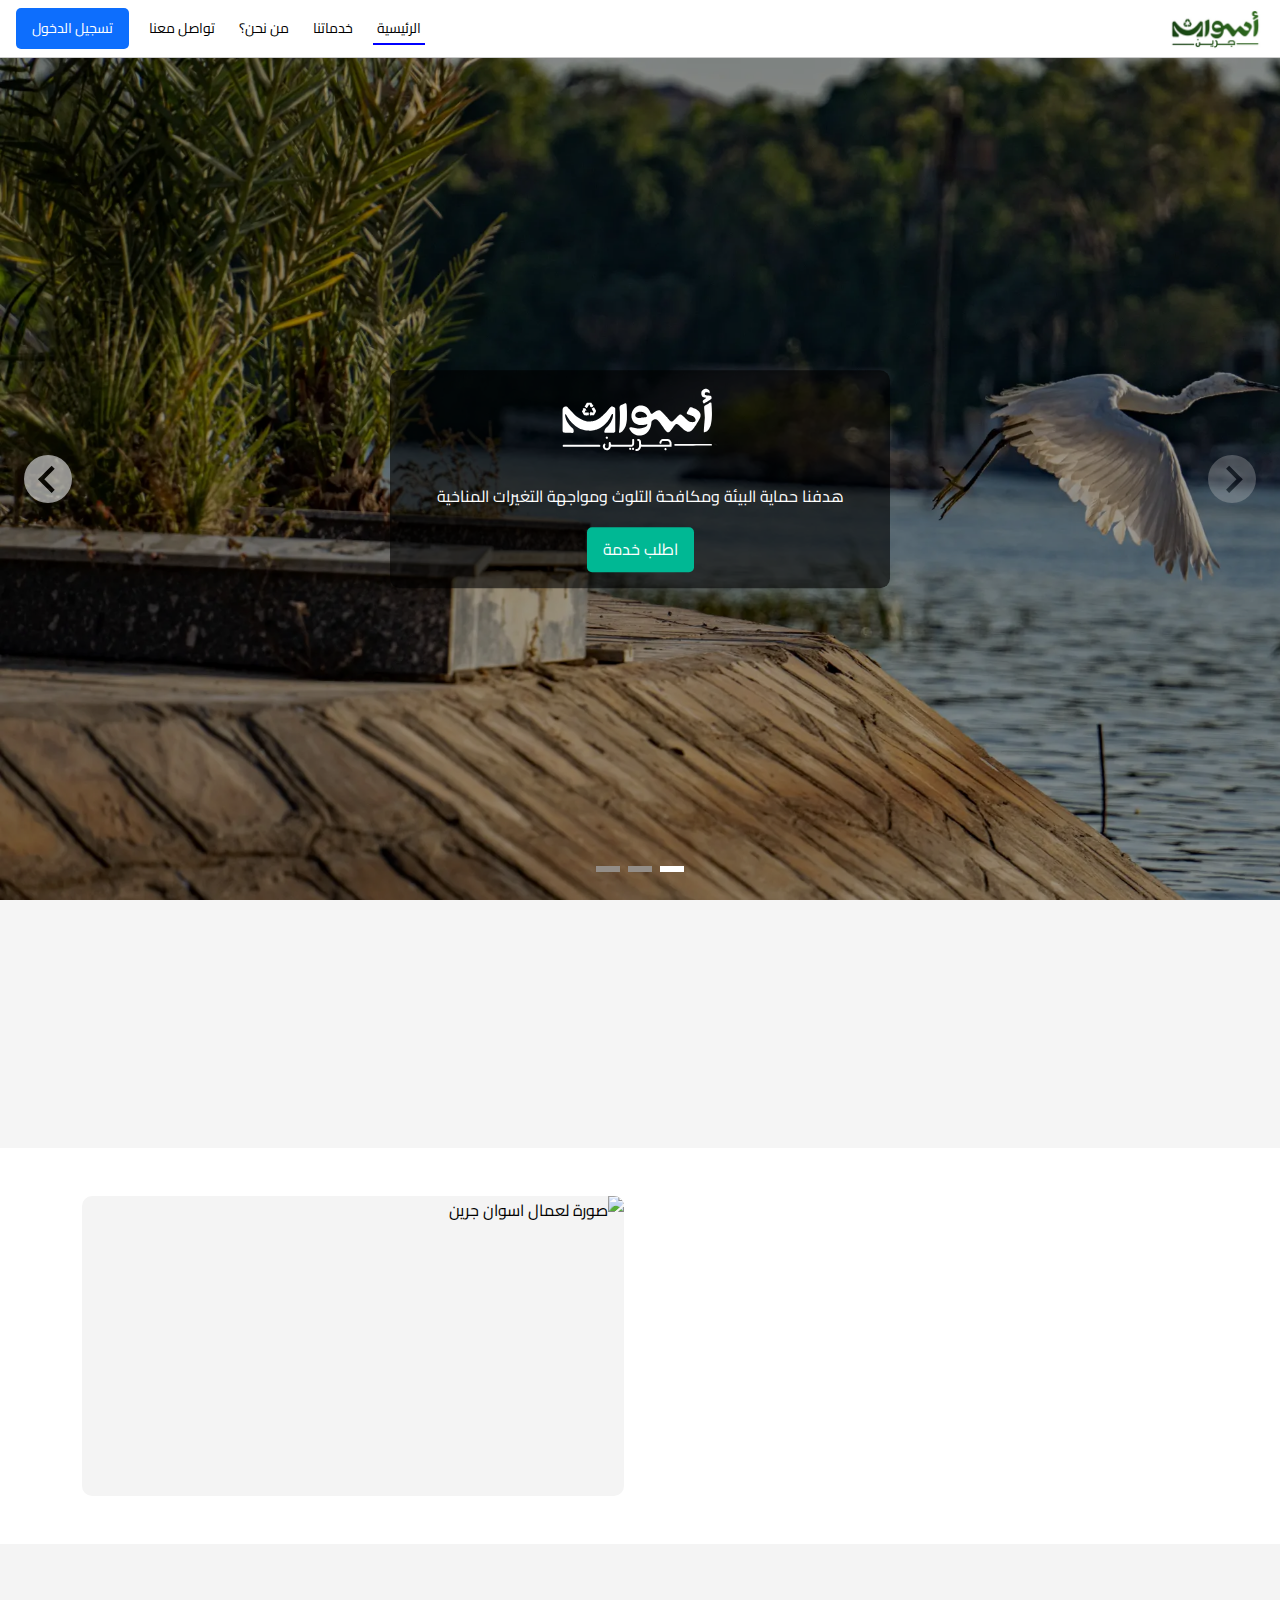
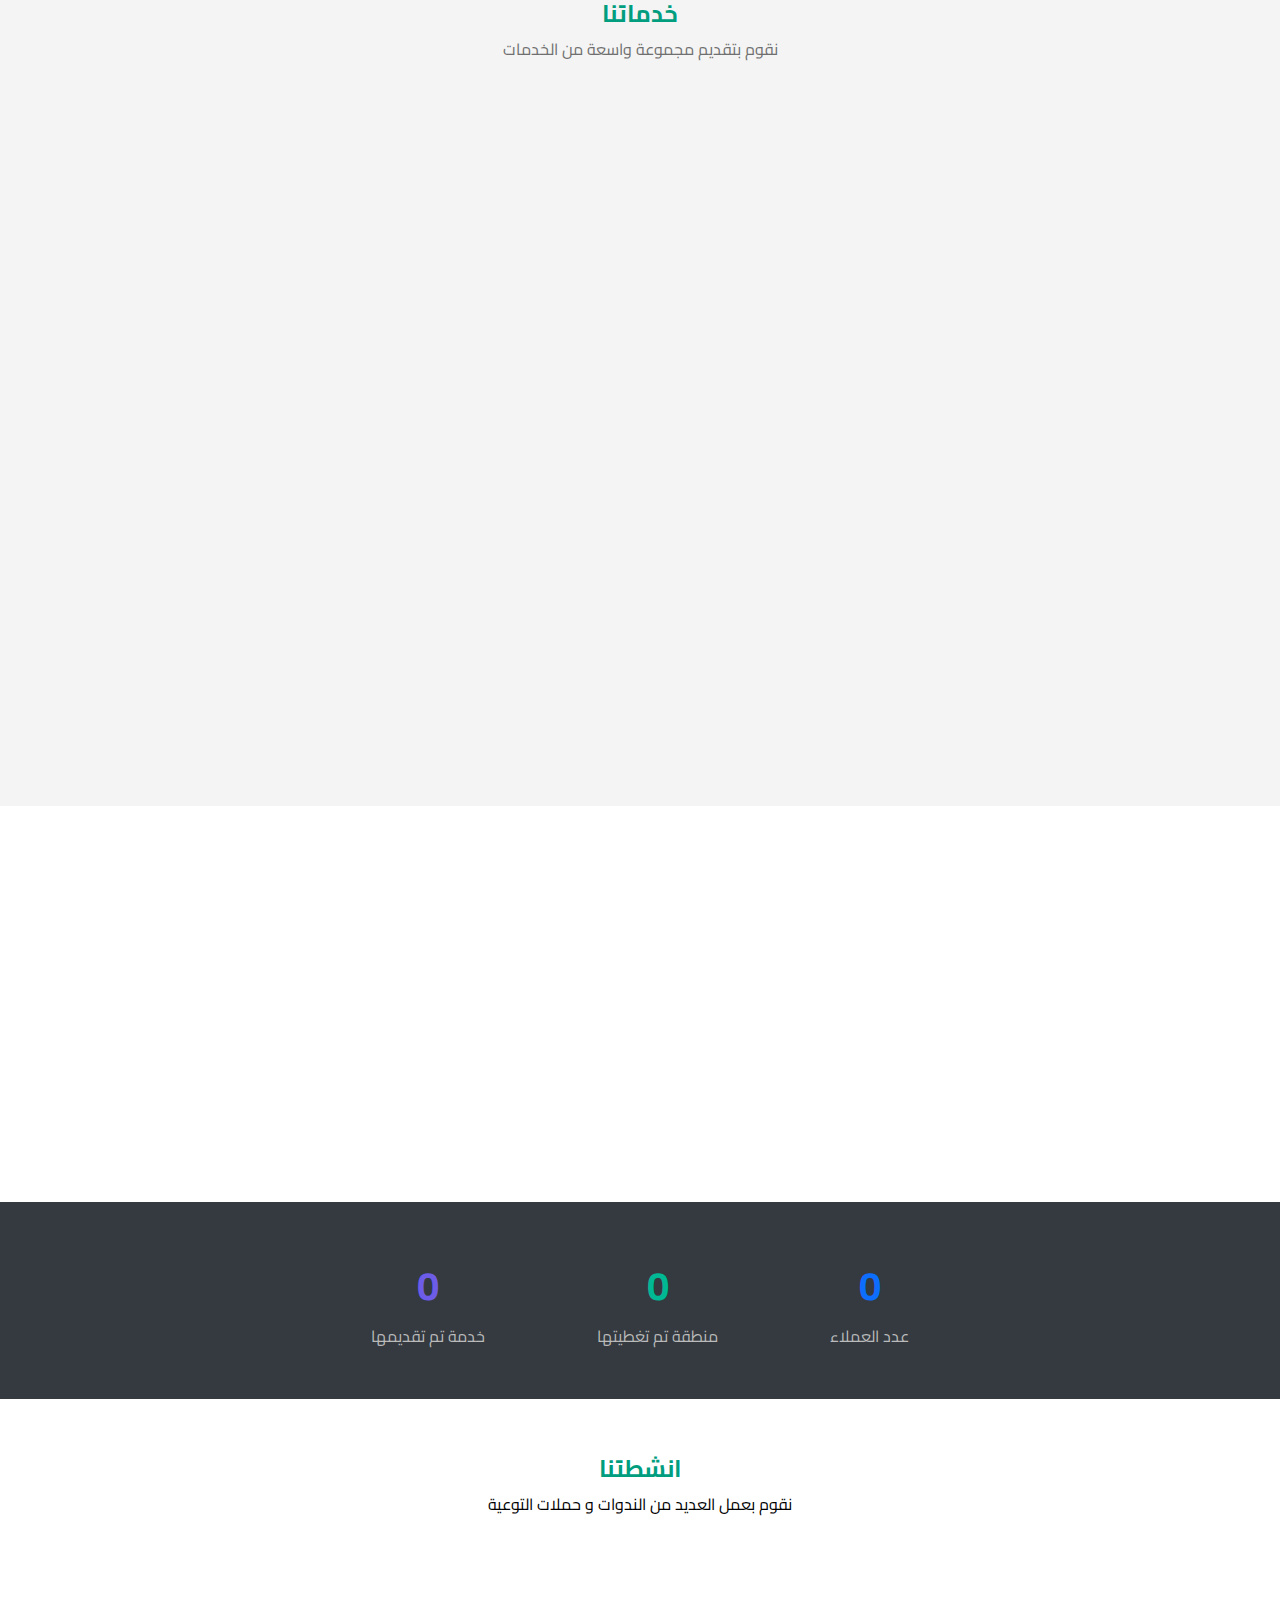
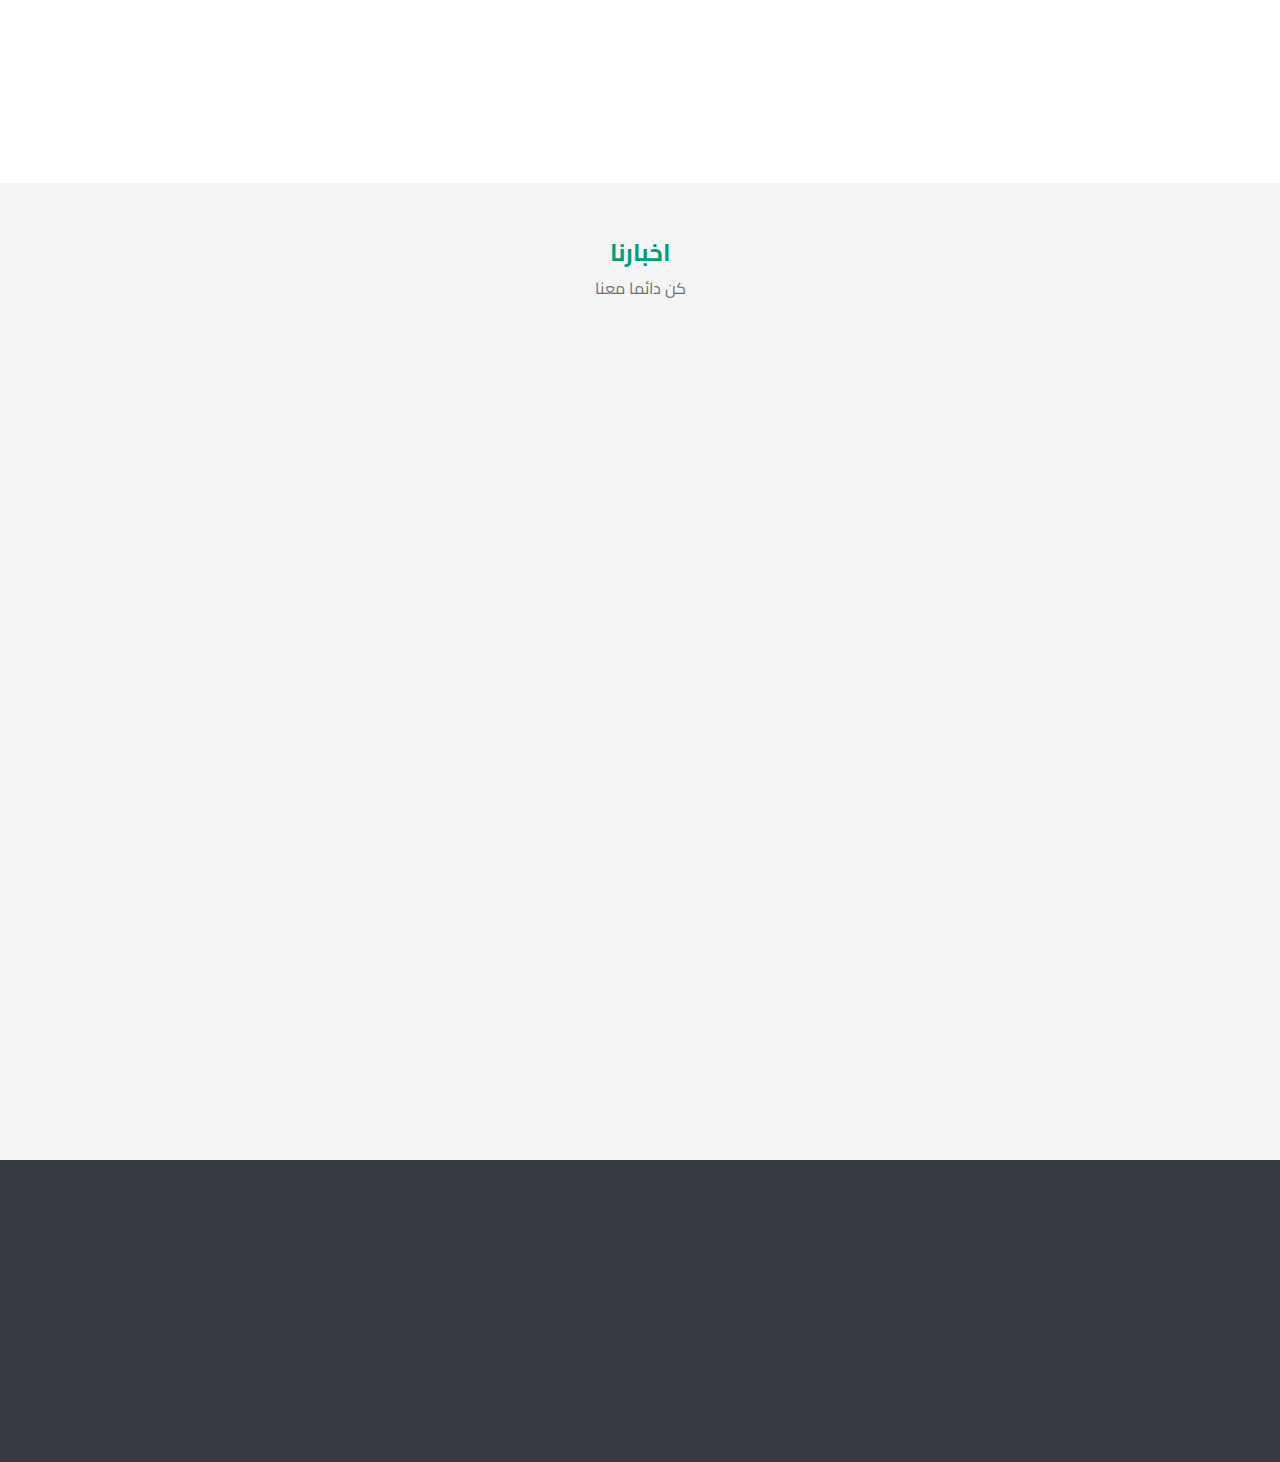
==== commit 52a80241: "fixed bugs" ====
--- a/index.html
+++ b/index.html
@@ -84,7 +84,12 @@
 
     <div class="preloader">
       <img
-        class="preloader__img"
+        class="preloader__img--first"
+        src="./static/assets/images/logo-2.webp"
+        alt="association logo"
+      />
+      <img
+        class="preloader__img mt-3"
         src="./static/assets/images/logo--green.svg"
         alt="لوجو اسوان جرين"
       />
@@ -155,7 +160,7 @@
     </main>
 
     <section class="section section--grey company-owner animate">
-      <span>احدي شركات</span>
+      <span>احدي مشروعات</span>
       <a class="association" href="https://www.es4id.com/">
         <img
           class="association-logo"
@@ -459,7 +464,7 @@
               alt="لوجو الموقع"
             />
           </div>
-          <p>احدي شركات</p>
+          <p>احدي مشروعات</p>
           <a class="association" href="https://www.es4id.com/">
             <img
               class="association-logo--sm"
--- a/static/stylesheets/index.css
+++ b/static/stylesheets/index.css
@@ -1 +1 @@
-/*! normalize.css v8.0.1 | MIT License | github.com/necolas/normalize.css */html{line-height:1.15;-webkit-text-size-adjust:100%}body{margin:0}main{display:block}h1{font-size:2em;margin:0.67em 0}hr{-webkit-box-sizing:content-box;box-sizing:content-box;height:0;overflow:visible}pre{font-family:monospace,monospace;font-size:1em}a{background-color:transparent}abbr[title]{border-bottom:none;text-decoration:underline;-webkit-text-decoration:underline dotted;text-decoration:underline dotted}b,strong{font-weight:bolder}code,kbd,samp{font-family:monospace,monospace;font-size:1em}small{font-size:80%}sub,sup{font-size:75%;line-height:0;position:relative;vertical-align:baseline}sub{bottom:-0.25em}sup{top:-0.5em}img{border-style:none}button,input,optgroup,select,textarea{font-family:inherit;font-size:100%;line-height:1.15;margin:0}button,input{overflow:visible}button,select{text-transform:none}[type=button],[type=reset],[type=submit],button{-webkit-appearance:button}[type=button]::-moz-focus-inner,[type=reset]::-moz-focus-inner,[type=submit]::-moz-focus-inner,button::-moz-focus-inner{border-style:none;padding:0}[type=button]:-moz-focusring,[type=reset]:-moz-focusring,[type=submit]:-moz-focusring,button:-moz-focusring{outline:1px dotted ButtonText}fieldset{padding:0.35em 0.75em 0.625em}legend{-webkit-box-sizing:border-box;box-sizing:border-box;color:inherit;display:table;max-width:100%;padding:0;white-space:normal}progress{vertical-align:baseline}textarea{overflow:auto}[type=checkbox],[type=radio]{-webkit-box-sizing:border-box;box-sizing:border-box;padding:0}[type=number]::-webkit-inner-spin-button,[type=number]::-webkit-outer-spin-button{height:auto}[type=search]{-webkit-appearance:textfield;outline-offset:-2px}[type=search]::-webkit-search-decoration{-webkit-appearance:none}::-webkit-file-upload-button{-webkit-appearance:button;font:inherit}details{display:block}summary{display:list-item}template{display:none}[hidden]{display:none}@font-face{font-family:"Cairo";src:url("../assets/fonts/Cairo-Regular.ttf");font-weight:400;font-display:swap}@font-face{font-family:"Cairo";src:url("../assets/fonts/Cairo-Medium.ttf");font-weight:500;font-display:swap}@font-face{font-family:"Cairo";src:url("../assets/fonts/Cairo-Bold.ttf");font-weight:700;font-display:swap}:root{--s1:0.25rem;--s2:0.5rem;--s3:1rem;--s4:1.5rem;--s5:2rem;--s6:3rem;--bRadius1:5px;--bRadius2:10px;--fs1:12px;--fs2:14px;--fs3:16px;--fs4:20px;--fs5:24px;--fs6:32px;--borderColor:#d9d9d9;--lineColor:#e8e8e8;--secondary:#767676;--grey-100:#f4f4f4;--grey-200:#e8e8e8;--grey-400:#bbb;--light-green:#00b894;--green:#2f6a20;--green-disabled:#80dbc9;--warning:#ffc107;--red:#dc3545;--blue:#0d6efd;--blue-disabled:#81b2f9;--purple:#6c5ce7;--light-blue:#ddebff;--foreground:#fff;--dark:#343a40;--box-shadow1:rgba(50,50,93,0.25) 0px 2px 5px -1px,rgba(0,0,0,0.3) 0px 1px 3px -1px}*{padding:0;margin:0;-webkit-box-sizing:border-box;box-sizing:border-box;font-family:"Cairo",sans-serif;scroll-behavior:smooth}html{line-height:1.8}body{background-color:#f5f5f5}input,select,textarea{padding:var(--s2);font-size:var(--fs3);border:1px solid var(--borderColor);border-radius:var(--bRadius1);resize:none;color:inherit}select{padding:0}select:focus-visible{outline:none}button{border:none;background-color:inherit}button:focus,input:focus{outline:none;-webkit-box-shadow:rgba(3,214,107,0.3) 0px 0px 0px 2px;box-shadow:rgba(3,214,107,0.3) 0px 0px 0px 2px}button:not(:disabled){cursor:pointer}a{display:inline-block;color:inherit;text-decoration:none}ul{list-style:none}ol{padding-left:30px;padding-right:30px}svg{vertical-align:middle;pointer-events:none}img{vertical-align:bottom;width:100%;height:100%;-o-object-fit:cover;object-fit:cover}.navbar{display:-webkit-box;display:-ms-flexbox;display:flex;-webkit-box-pack:justify;-ms-flex-pack:justify;justify-content:space-between;-webkit-box-align:center;-ms-flex-align:center;align-items:center;padding:var(--s2) var(--s3);border-bottom:1px solid #ccc;background-color:#fff;font-size:var(--fs2)}.navbar__logo{width:96px;height:40px;vertical-align:bottom}.nav-toggler{display:none;width:36px}.nav__body{display:-webkit-box;display:-ms-flexbox;display:flex;-webkit-box-align:center;-ms-flex-align:center;align-items:center;gap:var(--s3)}.nav__close{display:none;width:100%;text-align:left}.navbar__link{position:relative;padding:var(--s1)}.navbar__link:after{content:"";position:absolute;bottom:0;right:0;width:0;height:2px;background-color:blue;-webkit-transition:all 0.35s;transition:all 0.35s}.navbar__link.active:after,.navbar__link:hover:after{width:100%}@media (max-width:767px){.nav-toggler{display:block}}.btn{padding:var(--s2) var(--s3);border-radius:var(--bRadius1)}.btn--sm{padding:var(--s1) var(--s2);border-radius:var(--bRadius1);font-size:var(--fs2)}.btn--secondary{background-color:var(--grey-200);color:var(--secondary)}.btn--light-green{background-color:var(--light-green);color:#fff}.btn--green{background-color:var(--green);color:#fff}.btn--green.btn--loading{opacity:0.5}.btn--green-disabled{background-color:var(--green-disabled)}.btn--blue{background-color:var(--blue);color:#fff}.btn--blue-disabled{background-color:var(--blue-disabled);color:#fff}.btn-underlined--blue{border-bottom:2px solid var(--blue);color:var(--blue)}.btn--link{color:var(--blue)}.btn-link--sec{color:var(--secondary);padding-bottom:var(--s2)}.container,.container-fluid,.container-lg,.container-md,.container-sm,.container-xl,.container-xxl{width:100%;padding-right:var(--bs-gutter-x,0.75rem);padding-left:var(--bs-gutter-x,0.75rem);margin-right:auto;margin-left:auto}@media (min-width:576px){.container,.container-sm{max-width:540px}}@media (min-width:768px){.container,.container-md,.container-sm{max-width:720px}}@media (min-width:992px){.container,.container-lg,.container-md,.container-sm{max-width:960px}}@media (min-width:1200px){.container,.container-lg,.container-md,.container-sm,.container-xl{max-width:1140px}}@media (min-width:1400px){.container,.container-lg,.container-md,.container-sm,.container-xl,.container-xxl{max-width:1320px}}.card{overflow:hidden;-webkit-transform:translateX(-50%);transform:translateX(-50%);opacity:0;border-radius:var(--bRadius1);background-color:#fff;text-align:right;-webkit-transition:all 0.5s ease-in-out;transition:all 0.5s ease-in-out}.card.show{opacity:1;-webkit-transform:translateX(0);transform:translateX(0)}.card__img-holder{position:relative;height:200px}.card__img{position:absolute;width:100%;height:100%}.card__img-caption{position:absolute;bottom:0;left:0;width:100%;padding:var(--s2) var(--s3);background-color:rgba(0,0,0,0.4);color:#fff;font-size:var(--fs3);font-weight:500}.card__body{display:-webkit-box;display:-ms-flexbox;display:flex;-webkit-box-orient:vertical;-webkit-box-direction:normal;-ms-flex-direction:column;flex-direction:column;-webkit-box-pack:justify;-ms-flex-pack:justify;justify-content:space-between;-webkit-box-align:start;-ms-flex-align:start;align-items:flex-start;row-gap:var(--s2);padding:var(--s3)}.card__text{color:var(--secondary);font-size:var(--fs3)}.overlay{position:absolute;top:0;left:0;z-index:5;width:100%;height:100%;background-color:rgba(0,0,0,0.4)}.form{display:-webkit-box;display:-ms-flexbox;display:flex;-webkit-box-orient:vertical;-webkit-box-direction:normal;-ms-flex-direction:column;flex-direction:column;-webkit-box-align:start;-ms-flex-align:start;align-items:flex-start;row-gap:var(--s3);z-index:2;max-width:400px;padding:var(--s3);border-radius:var(--bRadius1);margin:auto;background-color:#fff}.form__img{width:120px;height:50px}.form__group--inline{display:-webkit-box;display:-ms-flexbox;display:flex;-webkit-box-align:start;-ms-flex-align:start;align-items:flex-start;gap:var(--s2);width:100%}.form__group{display:-webkit-box;display:-ms-flexbox;display:flex;-webkit-box-orient:vertical;-webkit-box-direction:normal;-ms-flex-direction:column;flex-direction:column;row-gap:var(--s2);width:100%;min-width:100px}.form__link{color:var(--secondary);font-size:var(--fs2)}.form__label{color:var(--secondary);font-size:var(--fs3)}.form__validation-msg{display:none;color:var(--red);font-size:var(--fs1)}input[data-invalid=true],textarea[data-invalid=true]{border:1px solid var(--red)}input[data-invalid=true]~.form__validation-msg,textarea[data-invalid=true]~.form__validation-msg{display:block}.contact-us__form{display:-webkit-box;display:-ms-flexbox;display:flex;-webkit-box-orient:vertical;-webkit-box-direction:normal;-ms-flex-direction:column;flex-direction:column;row-gap:var(--s3);max-width:400px;padding:var(--s3);border-radius:var(--bRadius1)}.link{color:var(--blue)}.link:hover{text-decoration:underline}.fs-1{font-size:var(--fs1)}.gap-1{gap:var(--s1)}.mt-1{margin-top:var(--s1)}.fs-2{font-size:var(--fs2)}.gap-2{gap:var(--s2)}.mt-2{margin-top:var(--s2)}.fs-3{font-size:var(--fs3)}.gap-3{gap:var(--s3)}.mt-3{margin-top:var(--s3)}.fs-4{font-size:var(--fs4)}.gap-4{gap:var(--s4)}.mt-4{margin-top:var(--s4)}.fs-5{font-size:var(--fs5)}.gap-5{gap:var(--s5)}.mt-5{margin-top:var(--s5)}.fs-6{font-size:var(--fs6)}.gap-6{gap:var(--s6)}.mt-6{margin-top:var(--s6)}.small{font-size:var(--fs2)}.hidden{display:none}.text--secondary{color:var(--secondary)}.flex{display:-webkit-box;display:-ms-flexbox;display:flex}.justify-center{-webkit-box-pack:center;-ms-flex-pack:center;justify-content:center}.align-start{-webkit-box-align:start;-ms-flex-align:start;align-items:flex-start}.align-center{-webkit-box-align:center;-ms-flex-align:center;align-items:center}.text-center{text-align:center}.w-50{width:50%}.c-blue{color:var(--blue)}.c-light-green{color:var(--light-green)}.c-purple{color:var(--purple)}.splide__arrow{font-size:24px}.splide__pagination{position:absolute;bottom:24px;left:0;width:100%}.splide__pagination__page{width:24px;height:6px;border-radius:0;margin:4px;background-color:#938d87}.splide__pagination__page.is-active{-webkit-transform:none;transform:none;background-color:#fff}.splide__slide:first-of-type .hero-carousel__item{background-image:url("../assets/images/hero-image-1.webp")}.preloader{position:fixed;top:0;left:0;z-index:3;display:-webkit-box;display:-ms-flexbox;display:flex;-webkit-box-orient:vertical;-webkit-box-direction:normal;-ms-flex-direction:column;flex-direction:column;-webkit-box-pack:center;-ms-flex-pack:center;justify-content:center;-webkit-box-align:center;-ms-flex-align:center;align-items:center;width:100%;height:100%;background-color:#fff}.preloader__img{width:160px;height:80px}.spinner{display:block;width:24px;height:24px;border-width:2px;border-style:solid;border-color:var(--green) transparent;border-radius:50%;margin-top:var(--s3);-webkit-animation:spin 1s infinite linear;animation:spin 1s infinite linear}@-webkit-keyframes spin{0%{-webkit-transform:rotate(0);transform:rotate(0)}to{-webkit-transform:rotate(360deg);transform:rotate(360deg)}}@keyframes spin{0%{-webkit-transform:rotate(0);transform:rotate(0)}to{-webkit-transform:rotate(360deg);transform:rotate(360deg)}}.hero-carousel__item{height:calc(100vh - 58px);background-size:cover;background-color:#ccc;color:#fff;font-size:var(--fs3);text-align:center}.hero-carousel__caption{position:absolute;top:50%;left:50%;-webkit-transform:translate(-50%,-40%);transform:translate(-50%,-40%);opacity:0;display:-webkit-box;display:-ms-flexbox;display:flex;-webkit-box-orient:vertical;-webkit-box-direction:normal;-ms-flex-direction:column;flex-direction:column;-webkit-box-align:center;-ms-flex-align:center;align-items:center;gap:var(--s3);z-index:10;width:500px;max-width:90%;padding:var(--s3);border-radius:var(--bRadius2);background-color:rgba(0,0,0,0.6);-webkit-transition:all 0.5s ease-in-out;transition:all 0.5s ease-in-out}.hero-carousel__caption.show{-webkit-transform:translate(-50%,-50%);transform:translate(-50%,-50%);opacity:1}.section{overflow:hidden;padding-top:var(--s6);padding-bottom:var(--s6);background-color:#fff;font-size:var(--fs3)}.section__grid{display:-ms-grid;display:grid;-ms-grid-columns:1fr var(--s5) 1fr;grid-template-columns:repeat(2,1fr);-webkit-box-align:center;-ms-flex-align:center;align-items:center;gap:var(--s5)}.section--grey{background-color:var(--grey-100);color:#6f6f6f}.section-title{font-size:var(--fs5);color:#009d7f}.paragraph-section{display:-webkit-box;display:-ms-flexbox;display:flex;-webkit-box-orient:vertical;-webkit-box-direction:normal;-ms-flex-direction:column;flex-direction:column;gap:var(--s4);margin-top:var(--s2)}.company-owner{display:-webkit-box;display:-ms-flexbox;display:flex;-webkit-box-pack:center;-ms-flex-pack:center;justify-content:center;-webkit-box-orient:vertical;-webkit-box-direction:normal;-ms-flex-direction:column;flex-direction:column;-webkit-box-align:center;-ms-flex-align:center;align-items:center;gap:var(--s3);opacity:0;-webkit-transform:translateY(16px);transform:translateY(16px);font-size:var(--fs4);-webkit-transition:all 0.5s ease-in-out;transition:all 0.5s ease-in-out}.company-owner.show{-webkit-transform:translateY(0);transform:translateY(0);opacity:1}.association{display:-webkit-box;display:-ms-flexbox;display:flex;-webkit-box-align:center;-ms-flex-align:center;align-items:center;margin:auto}.association-logo{width:100px;height:100px;padding:var(--s2);border-radius:var(--bRadius2);background-color:#0798f2;-o-object-fit:cover;object-fit:cover}.association-link{display:inline-block;margin-right:var(--s3);border-bottom:2px solid #0073ba;color:#0073ba}.show .about-us__img,.show .about-us__text{-webkit-transform:translateX(0);transform:translateX(0);opacity:1}.about-us__img{display:block;height:300px;-webkit-transform:translateX(-50%);transform:translateX(-50%);opacity:0;-o-object-fit:cover;object-fit:cover;border-radius:var(--bRadius2);background-color:var(--grey-100);-webkit-transition:all 0.5s ease-in-out;transition:all 0.5s ease-in-out}.about-us__text{-webkit-transform:translateX(50%);transform:translateX(50%);opacity:0;-webkit-transition:all 0.5s ease-in-out;transition:all 0.5s ease-in-out}.our-vision__image{height:300px;-webkit-transform:translateX(50%);transform:translateX(50%);opacity:0;border-radius:var(--bRadius2);background-color:#ccc;-webkit-transition:all 0.5s ease-in-out;transition:all 0.5s ease-in-out}.show .our-vision__image{-webkit-transform:translateX(0);transform:translateX(0);opacity:1}.our-vision__text{-webkit-transform:translateX(-50%);transform:translateX(-50%);opacity:0;-webkit-transition:all 0.5s ease-in-out;transition:all 0.5s ease-in-out}.show .our-vision__text{-webkit-transform:translateX(0);transform:translateX(0);opacity:1}.our-services{display:-ms-grid;display:grid;grid-template-columns:repeat(auto-fill,minmax(270px,1fr));-webkit-box-align:start;-ms-flex-align:start;align-items:flex-start;gap:var(--s3)}.stats-section{text-align:center;background-color:var(--dark);color:var(--grey-400)}.stats__body{display:-webkit-box;display:-ms-flexbox;display:flex;-webkit-box-pack:center;-ms-flex-pack:center;justify-content:center;-ms-flex-wrap:wrap;flex-wrap:wrap;gap:7rem}.stats__number{font-size:2.5rem}.our-activities__slider{-webkit-transform:scale(0.8);transform:scale(0.8);opacity:0;-webkit-transition:all 0.5s ease-in-out;transition:all 0.5s ease-in-out}.show .our-activities__slider{-webkit-transform:scale(1);transform:scale(1);opacity:1}.our-activities__item{position:relative;overflow:hidden;height:200px;border-radius:var(--bRadius2);background-color:#ccc}.our-activities__caption{position:absolute;bottom:0;left:0;z-index:10;width:100%;padding:var(--s2);color:#fff;text-align:right}.our-activities__slider .splide__track{padding-left:30px!important}.our-news{display:-ms-grid;display:grid;grid-template-columns:repeat(auto-fill,minmax(280px,1fr));-webkit-box-pack:center;-ms-flex-pack:center;justify-content:center;gap:var(--s3);margin-top:var(--s3);text-align:right}.our-news__item{-webkit-transform:translateX(-50%);transform:translateX(-50%);opacity:0;-webkit-transition:all 0.5s ease-in-out;transition:all 0.5s ease-in-out}.our-news__item.show{-webkit-transform:translateX(0);transform:translateX(0);opacity:1}.our-news__img{height:200px;border-radius:var(--bRadius2)}.our-news__body{padding:var(--s2)}.our-news__title{padding-top:var(--s2);padding-bottom:var(--s2);color:#000;font-weight:bold}.our-news__text{font-size:var(--fs2)}.footer{background-color:var(--dark);color:#ccc;font-size:var(--fs2)}.footer__title{color:#fff;font-size:var(--fs3)}.footer__section{display:-ms-grid;display:grid;grid-template-columns:repeat(auto-fit,minmax(250px,1fr));gap:2rem}.footer__column{display:-webkit-box;display:-ms-flexbox;display:flex;-webkit-box-orient:vertical;-webkit-box-direction:normal;-ms-flex-direction:column;flex-direction:column;gap:var(--s2);-webkit-transition:all 0.5s ease-in-out;transition:all 0.5s ease-in-out}.footer__column{-webkit-transform:translateX(50%);transform:translateX(50%);opacity:0}.footer__column.show{-webkit-transform:translate(0);transform:translate(0);opacity:1}.footer__association-link{border-bottom:2px solid #25acff;color:#25acff}.footer__sitemap{-webkit-box-align:center;-ms-flex-align:center;align-items:center}.sitemap__item:hover{color:#fff}.footer__social-icon{width:45px;height:45px;padding:var(--s2);border-radius:50%;background-color:#ccc;color:#000}.logo{width:180px;height:80px}.association-logo--sm{width:50px;padding:var(--s1);border-radius:var(--bRadius2);background-color:#0798f2}.contact-us{max-width:400px;margin:auto}.contact-us__info{display:-webkit-box;display:-ms-flexbox;display:flex;-webkit-box-orient:vertical;-webkit-box-direction:normal;-ms-flex-direction:column;flex-direction:column;gap:var(--s3)}.services-holder{display:-ms-grid;display:grid;grid-template-columns:repeat(auto-fill,minmax(200px,1fr));gap:var(--s3)}.services-holder__service{display:block;padding:var(--s3);border-radius:var(--bRadius2);background-color:var(--green);color:#fff;text-align:center}.services-holder__icon{width:65px;height:65px;margin-bottom:var(--s3)}.success-message{max-width:400px;padding:var(--s3);border-radius:var(--bRadius2);margin:auto;background-color:#fff;text-align:center}@media (max-width:992px){.about-us__img,.our-activities__item,.our-vision__image{height:200px}}@media (max-width:767px){:root{--fs3:14px;--fs4:16px;--fs5:20px}.navbar__nav{position:fixed;top:0;left:0;-webkit-transform:translateX(-100%);transform:translateX(-100%);z-index:8;width:300px;max-width:80%;padding:var(--s3);background-color:#fff;-webkit-transition:all 0.5s;transition:all 0.5s}.nav__close{display:block}.nav__body{-webkit-box-orient:vertical;-webkit-box-direction:normal;-ms-flex-direction:column;flex-direction:column;height:100vh}.navbar__nav.active{-webkit-transform:translateX(0);transform:translateX(0)}.navbar__link{width:100%}.section{padding-top:var(--s3);padding-bottom:var(--s3)}.section__grid{-ms-grid-columns:1fr;grid-template-columns:1fr;gap:var(--s5)}.association{font-size:var(--fs2)}.association-logo{width:58px;height:58px}.association-link{margin-right:var(--s2);font-size:var(--fs2)}.about-us__images{gap:var(--s2)}.our-services{-ms-flex-wrap:wrap;flex-wrap:wrap}.stats__body{-webkit-box-orient:vertical;-webkit-box-direction:normal;-ms-flex-direction:column;flex-direction:column;gap:3rem}.stats__number{font-size:30px}.our-activities__slider .splide__track,.our-news__slider .splide__track{padding-left:20px!important}.about-us__img,.our-activities__item,.our-vision__image{height:200px}.footer__section{-webkit-box-align:center;-ms-flex-align:center;align-items:center;-webkit-box-orient:vertical;-webkit-box-direction:normal;-ms-flex-direction:column;flex-direction:column;gap:2rem;text-align:center}.footer__column{-webkit-box-align:center;-ms-flex-align:center;align-items:center}}@media (max-width:576px){.about-us__img,.our-activities__item,.our-news__img,.our-vision__image{height:180px}}+/*! normalize.css v8.0.1 | MIT License | github.com/necolas/normalize.css */html{line-height:1.15;-webkit-text-size-adjust:100%}body{margin:0}main{display:block}h1{font-size:2em;margin:0.67em 0}hr{-webkit-box-sizing:content-box;box-sizing:content-box;height:0;overflow:visible}pre{font-family:monospace,monospace;font-size:1em}a{background-color:transparent}abbr[title]{border-bottom:none;text-decoration:underline;-webkit-text-decoration:underline dotted;text-decoration:underline dotted}b,strong{font-weight:bolder}code,kbd,samp{font-family:monospace,monospace;font-size:1em}small{font-size:80%}sub,sup{font-size:75%;line-height:0;position:relative;vertical-align:baseline}sub{bottom:-0.25em}sup{top:-0.5em}img{border-style:none}button,input,optgroup,select,textarea{font-family:inherit;font-size:100%;line-height:1.15;margin:0}button,input{overflow:visible}button,select{text-transform:none}[type=button],[type=reset],[type=submit],button{-webkit-appearance:button}[type=button]::-moz-focus-inner,[type=reset]::-moz-focus-inner,[type=submit]::-moz-focus-inner,button::-moz-focus-inner{border-style:none;padding:0}[type=button]:-moz-focusring,[type=reset]:-moz-focusring,[type=submit]:-moz-focusring,button:-moz-focusring{outline:1px dotted ButtonText}fieldset{padding:0.35em 0.75em 0.625em}legend{-webkit-box-sizing:border-box;box-sizing:border-box;color:inherit;display:table;max-width:100%;padding:0;white-space:normal}progress{vertical-align:baseline}textarea{overflow:auto}[type=checkbox],[type=radio]{-webkit-box-sizing:border-box;box-sizing:border-box;padding:0}[type=number]::-webkit-inner-spin-button,[type=number]::-webkit-outer-spin-button{height:auto}[type=search]{-webkit-appearance:textfield;outline-offset:-2px}[type=search]::-webkit-search-decoration{-webkit-appearance:none}::-webkit-file-upload-button{-webkit-appearance:button;font:inherit}details{display:block}summary{display:list-item}template{display:none}[hidden]{display:none}@font-face{font-family:"Cairo";src:url("../assets/fonts/Cairo-Regular.ttf");font-weight:400;font-display:swap}@font-face{font-family:"Cairo";src:url("../assets/fonts/Cairo-Medium.ttf");font-weight:500;font-display:swap}@font-face{font-family:"Cairo";src:url("../assets/fonts/Cairo-Bold.ttf");font-weight:700;font-display:swap}:root{--s1:0.25rem;--s2:0.5rem;--s3:1rem;--s4:1.5rem;--s5:2rem;--s6:3rem;--bRadius1:5px;--bRadius2:10px;--fs1:12px;--fs2:14px;--fs3:16px;--fs4:20px;--fs5:24px;--fs6:32px;--borderColor:#d9d9d9;--lineColor:#e8e8e8;--secondary:#767676;--grey-100:#f4f4f4;--grey-200:#e8e8e8;--grey-400:#bbb;--light-green:#00b894;--green:#2f6a20;--green-disabled:#80dbc9;--warning:#ffc107;--red:#dc3545;--blue:#0d6efd;--blue-disabled:#81b2f9;--purple:#6c5ce7;--light-blue:#ddebff;--foreground:#fff;--dark:#343a40;--box-shadow1:rgba(50,50,93,0.25) 0px 2px 5px -1px,rgba(0,0,0,0.3) 0px 1px 3px -1px}*{padding:0;margin:0;-webkit-box-sizing:border-box;box-sizing:border-box;font-family:"Cairo",sans-serif;scroll-behavior:smooth}html{line-height:1.8}body{background-color:#f5f5f5}input,select,textarea{padding:var(--s2);font-size:var(--fs3);border:1px solid var(--borderColor);border-radius:var(--bRadius1);resize:none;color:inherit}select{padding:0}select:focus-visible{outline:none}button{border:none;background-color:inherit}button:focus,input:focus{outline:none;-webkit-box-shadow:rgba(3,214,107,0.3) 0px 0px 0px 2px;box-shadow:rgba(3,214,107,0.3) 0px 0px 0px 2px}button:not(:disabled){cursor:pointer}a{display:inline-block;color:inherit;text-decoration:none}ul{list-style:none}ol{padding-left:30px;padding-right:30px}svg{vertical-align:middle;pointer-events:none}img{vertical-align:bottom;width:100%;height:100%;-o-object-fit:cover;object-fit:cover}.navbar{display:-webkit-box;display:-ms-flexbox;display:flex;-webkit-box-pack:justify;-ms-flex-pack:justify;justify-content:space-between;-webkit-box-align:center;-ms-flex-align:center;align-items:center;padding:var(--s2) var(--s3);border-bottom:1px solid #ccc;background-color:#fff;font-size:var(--fs2)}.navbar__logo{width:96px;height:40px;vertical-align:bottom}.nav-toggler{display:none;width:36px}.nav__body{display:-webkit-box;display:-ms-flexbox;display:flex;-webkit-box-align:center;-ms-flex-align:center;align-items:center;gap:var(--s3)}.nav__close{display:none;width:100%;text-align:left}.navbar__link{position:relative;padding:var(--s1)}.navbar__link:after{content:"";position:absolute;bottom:0;right:0;width:0;height:2px;background-color:blue;-webkit-transition:all 0.35s;transition:all 0.35s}.navbar__link.active:after,.navbar__link:hover:after{width:100%}@media (max-width:767px){.nav-toggler{display:block}}.btn{padding:var(--s2) var(--s3);border-radius:var(--bRadius1)}.btn--sm{padding:var(--s1) var(--s2);border-radius:var(--bRadius1);font-size:var(--fs2)}.btn--secondary{background-color:var(--grey-200);color:var(--secondary)}.btn--light-green{background-color:var(--light-green);color:#fff}.btn--green{background-color:var(--green);color:#fff}.btn--green.btn--loading{opacity:0.5}.btn--green-disabled{background-color:var(--green-disabled)}.btn--blue{background-color:var(--blue);color:#fff}.btn--blue-disabled{background-color:var(--blue-disabled);color:#fff}.btn-underlined--blue{border-bottom:2px solid var(--blue);color:var(--blue)}.btn--link{color:var(--blue)}.btn-link--sec{color:var(--secondary);padding-bottom:var(--s2)}.container,.container-fluid,.container-lg,.container-md,.container-sm,.container-xl,.container-xxl{width:100%;padding-right:var(--bs-gutter-x,0.75rem);padding-left:var(--bs-gutter-x,0.75rem);margin-right:auto;margin-left:auto}@media (min-width:576px){.container,.container-sm{max-width:540px}}@media (min-width:768px){.container,.container-md,.container-sm{max-width:720px}}@media (min-width:992px){.container,.container-lg,.container-md,.container-sm{max-width:960px}}@media (min-width:1200px){.container,.container-lg,.container-md,.container-sm,.container-xl{max-width:1140px}}@media (min-width:1400px){.container,.container-lg,.container-md,.container-sm,.container-xl,.container-xxl{max-width:1320px}}.card{overflow:hidden;-webkit-transform:translateX(-50%);transform:translateX(-50%);opacity:0;border-radius:var(--bRadius1);background-color:#fff;text-align:right;-webkit-transition:all 0.5s ease-in-out;transition:all 0.5s ease-in-out}.card.show{opacity:1;-webkit-transform:translateX(0);transform:translateX(0)}.card__img-holder{position:relative;height:200px}.card__img{position:absolute;width:100%;height:100%}.card__img-caption{position:absolute;bottom:0;left:0;width:100%;padding:var(--s2) var(--s3);background-color:rgba(0,0,0,0.4);color:#fff;font-size:var(--fs3);font-weight:500}.card__body{display:-webkit-box;display:-ms-flexbox;display:flex;-webkit-box-orient:vertical;-webkit-box-direction:normal;-ms-flex-direction:column;flex-direction:column;-webkit-box-pack:justify;-ms-flex-pack:justify;justify-content:space-between;-webkit-box-align:start;-ms-flex-align:start;align-items:flex-start;row-gap:var(--s2);padding:var(--s3)}.card__text{color:var(--secondary);font-size:var(--fs3)}.overlay{position:absolute;top:0;left:0;z-index:5;width:100%;height:100%;background-color:rgba(0,0,0,0.4)}.form{display:-webkit-box;display:-ms-flexbox;display:flex;-webkit-box-orient:vertical;-webkit-box-direction:normal;-ms-flex-direction:column;flex-direction:column;-webkit-box-align:start;-ms-flex-align:start;align-items:flex-start;row-gap:var(--s3);z-index:2;max-width:400px;padding:var(--s3);border-radius:var(--bRadius1);margin:auto;background-color:#fff}.form__img{width:120px;height:50px}.form__group--inline{display:-webkit-box;display:-ms-flexbox;display:flex;-webkit-box-align:start;-ms-flex-align:start;align-items:flex-start;gap:var(--s2);width:100%}.form__group{display:-webkit-box;display:-ms-flexbox;display:flex;-webkit-box-orient:vertical;-webkit-box-direction:normal;-ms-flex-direction:column;flex-direction:column;row-gap:var(--s2);width:100%;min-width:100px}.form__link{color:var(--secondary);font-size:var(--fs2)}.form__label{color:var(--secondary);font-size:var(--fs3)}.form__validation-msg{display:none;color:var(--red);font-size:var(--fs1)}input[data-invalid=true],textarea[data-invalid=true]{border:1px solid var(--red)}input[data-invalid=true]~.form__validation-msg,textarea[data-invalid=true]~.form__validation-msg{display:block}.contact-us__form{display:-webkit-box;display:-ms-flexbox;display:flex;-webkit-box-orient:vertical;-webkit-box-direction:normal;-ms-flex-direction:column;flex-direction:column;row-gap:var(--s3);max-width:400px;padding:var(--s3);border-radius:var(--bRadius1)}.link{color:var(--blue)}.link:hover{text-decoration:underline}.fs-1{font-size:var(--fs1)}.gap-1{gap:var(--s1)}.mt-1{margin-top:var(--s1)}.fs-2{font-size:var(--fs2)}.gap-2{gap:var(--s2)}.mt-2{margin-top:var(--s2)}.fs-3{font-size:var(--fs3)}.gap-3{gap:var(--s3)}.mt-3{margin-top:var(--s3)}.fs-4{font-size:var(--fs4)}.gap-4{gap:var(--s4)}.mt-4{margin-top:var(--s4)}.fs-5{font-size:var(--fs5)}.gap-5{gap:var(--s5)}.mt-5{margin-top:var(--s5)}.fs-6{font-size:var(--fs6)}.gap-6{gap:var(--s6)}.mt-6{margin-top:var(--s6)}.small{font-size:var(--fs2)}.hidden{display:none}.text--secondary{color:var(--secondary)}.flex{display:-webkit-box;display:-ms-flexbox;display:flex}.justify-center{-webkit-box-pack:center;-ms-flex-pack:center;justify-content:center}.align-start{-webkit-box-align:start;-ms-flex-align:start;align-items:flex-start}.align-center{-webkit-box-align:center;-ms-flex-align:center;align-items:center}.text-center{text-align:center}.w-50{width:50%}.c-blue{color:var(--blue)}.c-light-green{color:var(--light-green)}.c-purple{color:var(--purple)}.splide__arrow{font-size:24px}.splide__pagination{position:absolute;bottom:24px;left:0;width:100%}.splide__pagination__page{width:24px;height:6px;border-radius:0;margin:4px;background-color:#938d87}.splide__pagination__page.is-active{-webkit-transform:none;transform:none;background-color:#fff}.splide__slide:first-of-type .hero-carousel__item{background-image:url("../assets/images/hero-image-1.webp")}.preloader{position:fixed;top:0;left:0;z-index:3;display:-webkit-box;display:-ms-flexbox;display:flex;-webkit-box-orient:vertical;-webkit-box-direction:normal;-ms-flex-direction:column;flex-direction:column;-webkit-box-pack:center;-ms-flex-pack:center;justify-content:center;-webkit-box-align:center;-ms-flex-align:center;align-items:center;width:100%;height:100%;background-color:#fff}.preloader__img{width:160px;height:80px}.preloader__img--first{width:252px;height:115px}.spinner{display:block;width:24px;height:24px;border-width:2px;border-style:solid;border-color:var(--green) transparent;border-radius:50%;margin-top:var(--s3);-webkit-animation:spin 1s infinite linear;animation:spin 1s infinite linear}@-webkit-keyframes spin{0%{-webkit-transform:rotate(0);transform:rotate(0)}to{-webkit-transform:rotate(360deg);transform:rotate(360deg)}}@keyframes spin{0%{-webkit-transform:rotate(0);transform:rotate(0)}to{-webkit-transform:rotate(360deg);transform:rotate(360deg)}}.hero-carousel__item{height:calc(100vh - 58px);background-size:cover;background-color:#ccc;color:#fff;font-size:var(--fs3);text-align:center}.hero-carousel__caption{position:absolute;top:50%;left:50%;-webkit-transform:translate(-50%,-40%);transform:translate(-50%,-40%);opacity:0;display:-webkit-box;display:-ms-flexbox;display:flex;-webkit-box-orient:vertical;-webkit-box-direction:normal;-ms-flex-direction:column;flex-direction:column;-webkit-box-align:center;-ms-flex-align:center;align-items:center;gap:var(--s3);z-index:10;width:500px;max-width:90%;padding:var(--s3);border-radius:var(--bRadius2);background-color:rgba(0,0,0,0.6);-webkit-transition:all 0.5s ease-in-out;transition:all 0.5s ease-in-out}.hero-carousel__caption.show{-webkit-transform:translate(-50%,-50%);transform:translate(-50%,-50%);opacity:1}.section{overflow:hidden;padding-top:var(--s6);padding-bottom:var(--s6);background-color:#fff;font-size:var(--fs3)}.section__grid{display:-ms-grid;display:grid;-ms-grid-columns:1fr var(--s5) 1fr;grid-template-columns:repeat(2,1fr);-webkit-box-align:center;-ms-flex-align:center;align-items:center;gap:var(--s5)}.section--grey{background-color:var(--grey-100);color:#6f6f6f}.section-title{font-size:var(--fs5);color:#009d7f}.paragraph-section{display:-webkit-box;display:-ms-flexbox;display:flex;-webkit-box-orient:vertical;-webkit-box-direction:normal;-ms-flex-direction:column;flex-direction:column;gap:var(--s4);margin-top:var(--s2)}.company-owner{display:-webkit-box;display:-ms-flexbox;display:flex;-webkit-box-pack:center;-ms-flex-pack:center;justify-content:center;-webkit-box-orient:vertical;-webkit-box-direction:normal;-ms-flex-direction:column;flex-direction:column;-webkit-box-align:center;-ms-flex-align:center;align-items:center;gap:var(--s3);opacity:0;-webkit-transform:translateY(16px);transform:translateY(16px);font-size:var(--fs4);-webkit-transition:all 0.5s ease-in-out;transition:all 0.5s ease-in-out}.company-owner.show{-webkit-transform:translateY(0);transform:translateY(0);opacity:1}.association{display:-webkit-box;display:-ms-flexbox;display:flex;-webkit-box-align:center;-ms-flex-align:center;align-items:center;margin:auto}.association-logo{width:100px;height:100px;padding:var(--s2);border-radius:var(--bRadius2);background-color:#0798f2;-o-object-fit:cover;object-fit:cover}.association-link{display:inline-block;margin-right:var(--s3);border-bottom:2px solid #0073ba;color:#0073ba}.about-us__img{display:block;height:300px;-o-object-fit:cover;object-fit:cover;border-radius:var(--bRadius2);background-color:var(--grey-100);-webkit-transition:all 0.5s ease-in-out;transition:all 0.5s ease-in-out}.about-us__img.animate{-webkit-transform:translateX(-50%);transform:translateX(-50%);opacity:0}.show .about-us__img,.show .about-us__text{-webkit-transform:translateX(0);transform:translateX(0);opacity:1}.about-us__text{-webkit-transform:translateX(50%);transform:translateX(50%);opacity:0;-webkit-transition:all 0.5s ease-in-out;transition:all 0.5s ease-in-out}.our-vision__image{height:300px;-webkit-transform:translateX(50%);transform:translateX(50%);opacity:0;border-radius:var(--bRadius2);background-color:#ccc;-webkit-transition:all 0.5s ease-in-out;transition:all 0.5s ease-in-out}.show .our-vision__image{-webkit-transform:translateX(0);transform:translateX(0);opacity:1}.our-vision__text{-webkit-transform:translateX(-50%);transform:translateX(-50%);opacity:0;-webkit-transition:all 0.5s ease-in-out;transition:all 0.5s ease-in-out}.show .our-vision__text{-webkit-transform:translateX(0);transform:translateX(0);opacity:1}.our-services{display:-ms-grid;display:grid;grid-template-columns:repeat(auto-fill,minmax(270px,1fr));-webkit-box-align:start;-ms-flex-align:start;align-items:flex-start;gap:var(--s3)}.stats-section{text-align:center;background-color:var(--dark);color:var(--grey-400)}.stats__body{display:-webkit-box;display:-ms-flexbox;display:flex;-webkit-box-pack:center;-ms-flex-pack:center;justify-content:center;-ms-flex-wrap:wrap;flex-wrap:wrap;gap:7rem}.stats__number{font-size:2.5rem}.our-activities__slider{-webkit-transform:scale(0.8);transform:scale(0.8);opacity:0;-webkit-transition:all 0.5s ease-in-out;transition:all 0.5s ease-in-out}.show .our-activities__slider{-webkit-transform:scale(1);transform:scale(1);opacity:1}.our-activities__item{position:relative;overflow:hidden;height:200px;border-radius:var(--bRadius2);background-color:#ccc}.our-activities__caption{position:absolute;bottom:0;left:0;z-index:10;width:100%;padding:var(--s2);color:#fff;text-align:right}.our-activities__slider .splide__track{padding-left:30px!important}.our-news{display:-ms-grid;display:grid;grid-template-columns:repeat(auto-fill,minmax(280px,1fr));-webkit-box-pack:center;-ms-flex-pack:center;justify-content:center;gap:var(--s3);margin-top:var(--s3);text-align:right}.our-news__item{-webkit-transform:translateX(-50%);transform:translateX(-50%);opacity:0;-webkit-transition:all 0.5s ease-in-out;transition:all 0.5s ease-in-out}.our-news__item.show{-webkit-transform:translateX(0);transform:translateX(0);opacity:1}.our-news__img{height:200px;border-radius:var(--bRadius2)}.our-news__body{padding:var(--s2)}.our-news__title{padding-top:var(--s2);padding-bottom:var(--s2);color:#000;font-weight:bold}.our-news__text{font-size:var(--fs2)}.footer{background-color:var(--dark);color:#ccc;font-size:var(--fs2)}.footer__title{color:#fff;font-size:var(--fs3)}.footer__section{display:-ms-grid;display:grid;grid-template-columns:repeat(auto-fit,minmax(250px,1fr));gap:2rem}.footer__column{display:-webkit-box;display:-ms-flexbox;display:flex;-webkit-box-orient:vertical;-webkit-box-direction:normal;-ms-flex-direction:column;flex-direction:column;gap:var(--s2);-webkit-transition:all 0.5s ease-in-out;transition:all 0.5s ease-in-out}.footer__column.animate{-webkit-transform:translateX(50%);transform:translateX(50%);opacity:0}.footer__column.show{-webkit-transform:translate(0);transform:translate(0);opacity:1}.footer__association-link{border-bottom:2px solid #25acff;color:#25acff}.footer__sitemap{-webkit-box-align:center;-ms-flex-align:center;align-items:center}.sitemap__item:hover{color:#fff}.footer__social-icon{width:45px;height:45px;padding:var(--s2);border-radius:50%;background-color:#ccc;color:#000}.logo{width:180px;height:80px}.association-logo--sm{width:50px;padding:var(--s1);border-radius:var(--bRadius2);background-color:#0798f2}.contact-us{max-width:400px;margin:auto}.contact-us__info{display:-webkit-box;display:-ms-flexbox;display:flex;-webkit-box-orient:vertical;-webkit-box-direction:normal;-ms-flex-direction:column;flex-direction:column;gap:var(--s3)}.services-holder{display:-ms-grid;display:grid;grid-template-columns:repeat(auto-fill,minmax(200px,1fr));gap:var(--s3)}.services-holder__service{display:block;padding:var(--s3);border-radius:var(--bRadius2);background-color:var(--green);color:#fff;text-align:center}.services-holder__icon{width:65px;height:65px;margin-bottom:var(--s3)}.success-message{max-width:400px;padding:var(--s3);border-radius:var(--bRadius2);margin:auto;background-color:#fff;text-align:center}@media (max-width:992px){.about-us__img,.our-activities__item,.our-vision__image{height:200px}}@media (max-width:767px){:root{--fs3:14px;--fs4:16px;--fs5:20px}.navbar__nav{position:fixed;top:0;left:0;-webkit-transform:translateX(-100%);transform:translateX(-100%);z-index:8;width:300px;max-width:80%;padding:var(--s3);background-color:#fff;-webkit-transition:all 0.5s;transition:all 0.5s}.nav__close{display:block}.nav__body{-webkit-box-orient:vertical;-webkit-box-direction:normal;-ms-flex-direction:column;flex-direction:column;height:100vh}.navbar__nav.active{-webkit-transform:translateX(0);transform:translateX(0)}.navbar__link{width:100%}.section--first{padding-top:var(--s3)}.section__grid{-ms-grid-columns:1fr;grid-template-columns:1fr;gap:var(--s5)}.association{font-size:var(--fs2)}.association-logo{width:58px;height:58px}.association-link{margin-right:var(--s2);font-size:var(--fs2)}.about-us__images{gap:var(--s2)}.our-services{-ms-flex-wrap:wrap;flex-wrap:wrap}.stats__body{-webkit-box-orient:vertical;-webkit-box-direction:normal;-ms-flex-direction:column;flex-direction:column;gap:3rem}.stats__number{font-size:30px}.our-activities__slider .splide__track,.our-news__slider .splide__track{padding-left:20px!important}.about-us__img,.our-activities__item,.our-vision__image{height:200px}.footer__section{-webkit-box-align:center;-ms-flex-align:center;align-items:center;-webkit-box-orient:vertical;-webkit-box-direction:normal;-ms-flex-direction:column;flex-direction:column;gap:2rem;text-align:center}.footer__column{-webkit-box-align:center;-ms-flex-align:center;align-items:center}}@media (max-width:576px){.about-us__img,.our-activities__item,.our-news__img,.our-vision__image{height:180px}}